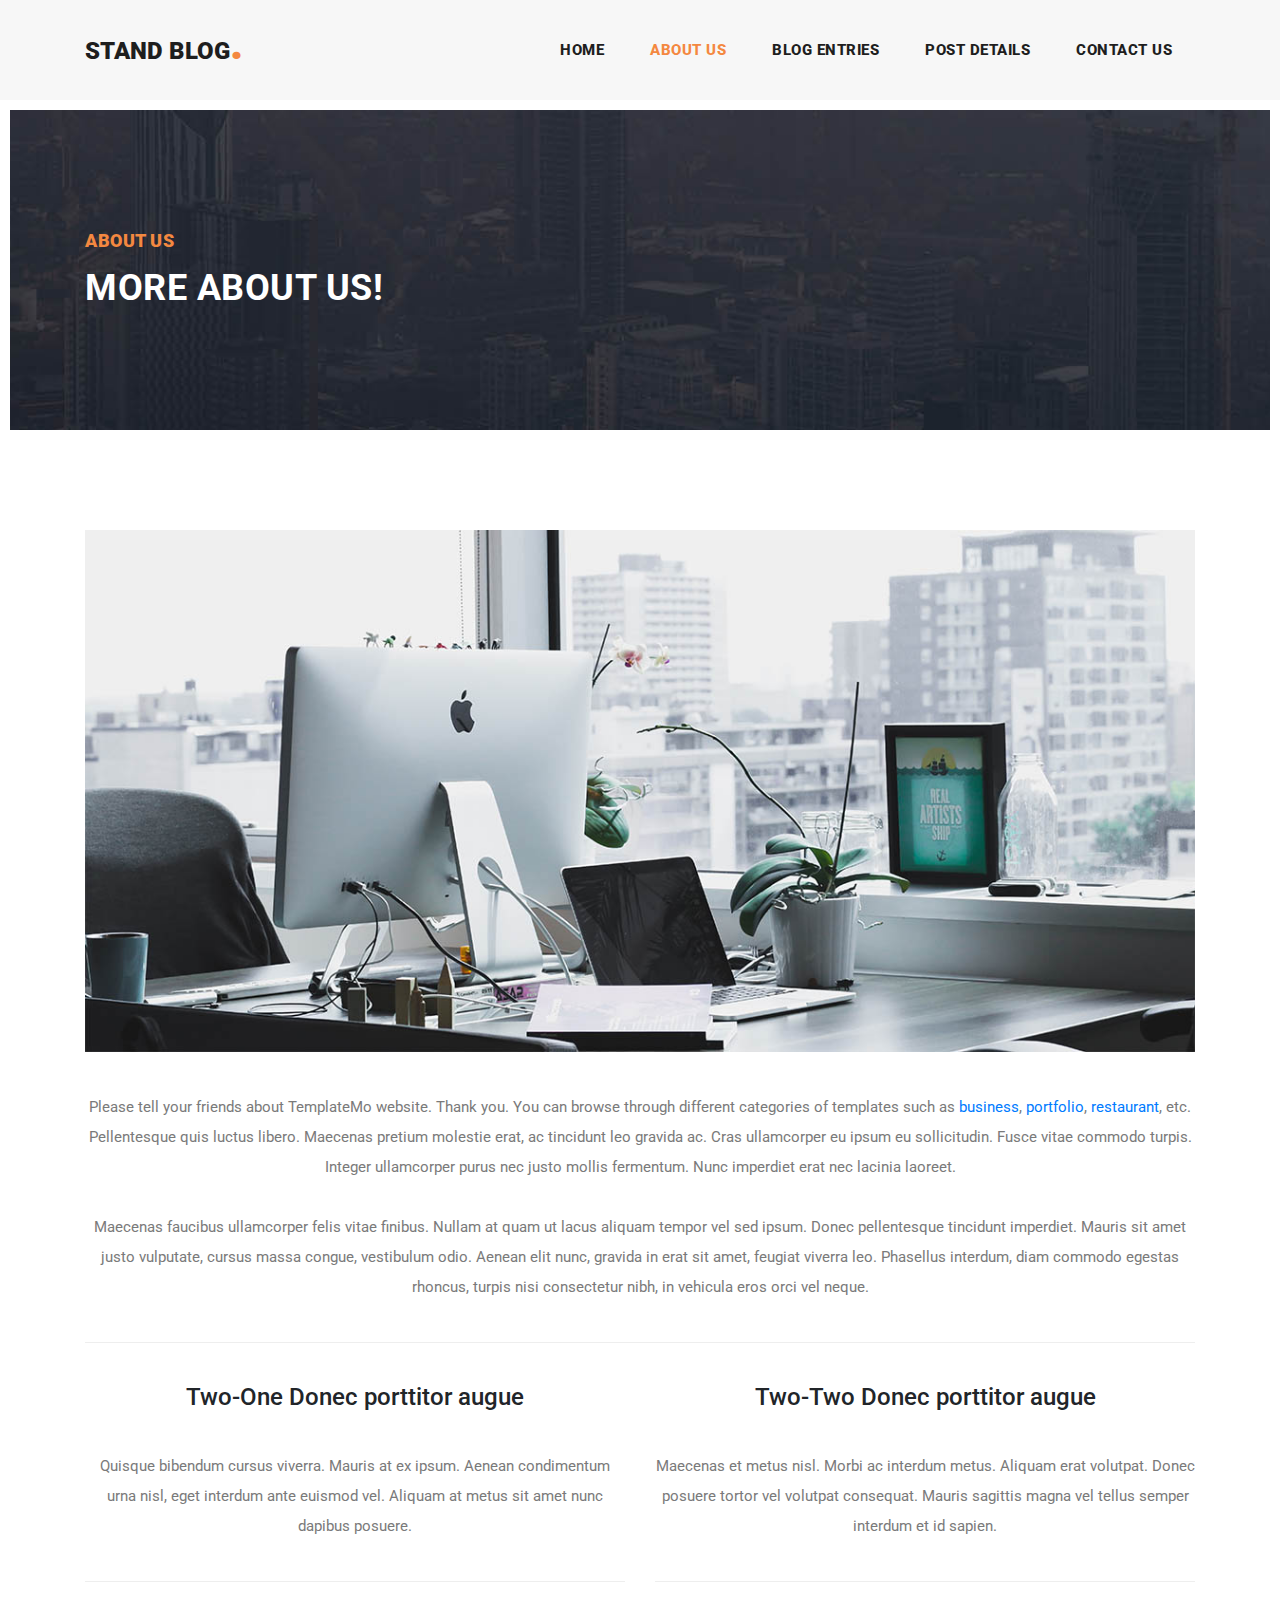
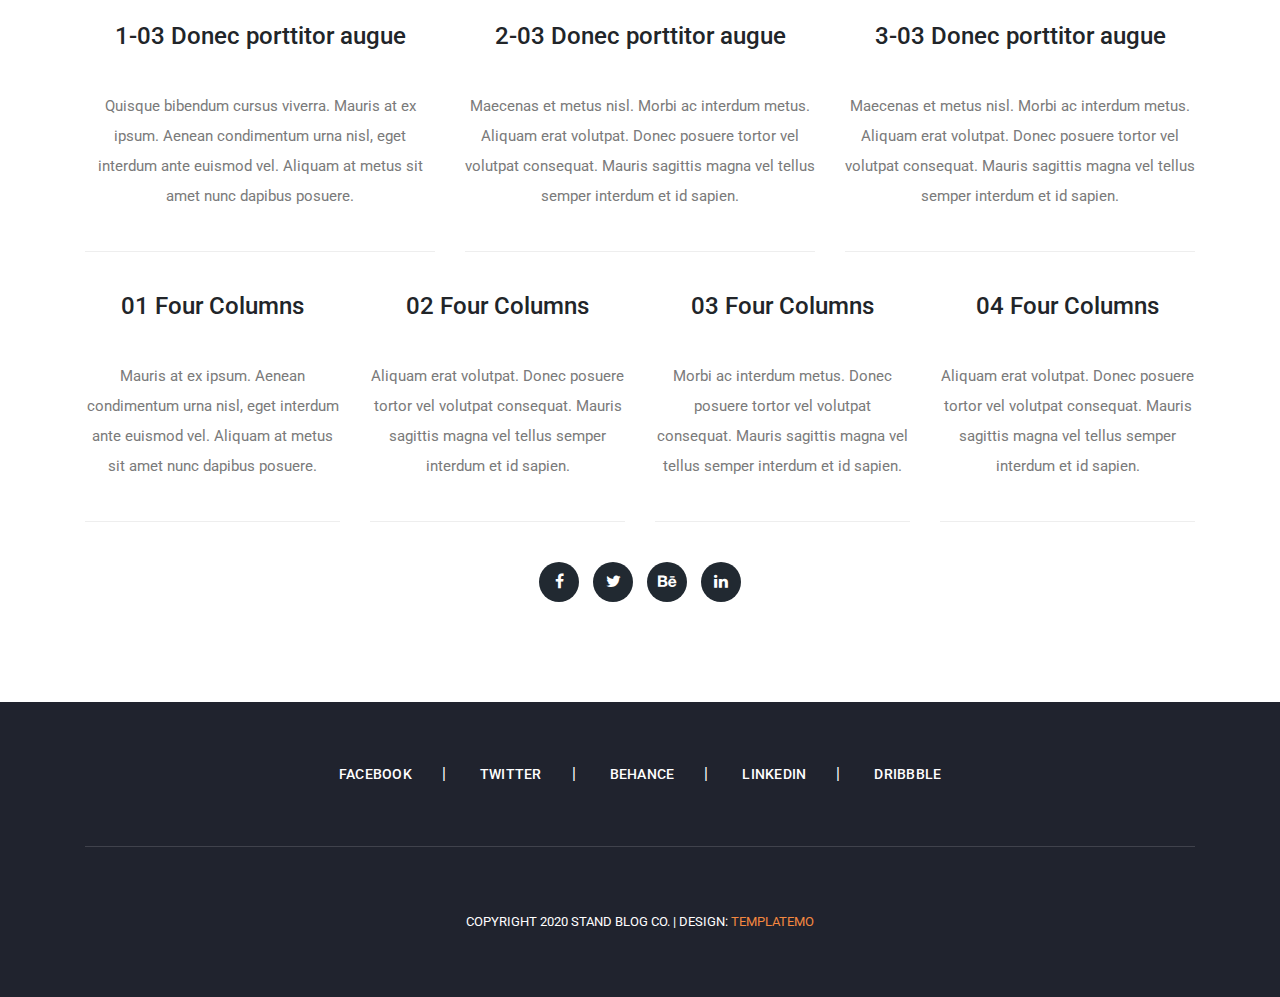
==== about.html @ 7b165187 "templates de base" ====
<!DOCTYPE html>
<html lang="en">

  <head>

    <meta charset="utf-8">
    <meta name="viewport" content="width=device-width, initial-scale=1, shrink-to-fit=no">
    <meta name="description" content="">
    <meta name="author" content="TemplateMo">
    <link href="https://fonts.googleapis.com/css?family=Roboto:100,100i,300,300i,400,400i,500,500i,700,700i,900,900i&display=swap" rel="stylesheet">

    <title>Stand Blog - About Page</title>

    <!-- Bootstrap core CSS -->
    <link href="vendor/bootstrap/css/bootstrap.min.css" rel="stylesheet">


    <!-- Additional CSS Files -->
    <link rel="stylesheet" href="assets/css/fontawesome.css">
    <link rel="stylesheet" href="assets/css/templatemo-stand-blog.css">
    <link rel="stylesheet" href="assets/css/owl.css">
<!--

TemplateMo 551 Stand Blog

https://templatemo.com/tm-551-stand-blog

-->
  </head>

  <body>

    <!-- ***** Preloader Start ***** -->
    <div id="preloader">
        <div class="jumper">
            <div></div>
            <div></div>
            <div></div>
        </div>
    </div>  
    <!-- ***** Preloader End ***** -->

    <!-- Header -->
    <header class="">
      <nav class="navbar navbar-expand-lg">
        <div class="container">
          <a class="navbar-brand" href="index.html"><h2>Stand Blog<em>.</em></h2></a>
          <button class="navbar-toggler" type="button" data-toggle="collapse" data-target="#navbarResponsive" aria-controls="navbarResponsive" aria-expanded="false" aria-label="Toggle navigation">
            <span class="navbar-toggler-icon"></span>
          </button>
          <div class="collapse navbar-collapse" id="navbarResponsive">
            <ul class="navbar-nav ml-auto">
              <li class="nav-item">
                <a class="nav-link" href="index.html">Home
                  <span class="sr-only">(current)</span>
                </a>
              </li> 
              <li class="nav-item active">
                <a class="nav-link" href="about.html">About Us</a>
              </li>
              <li class="nav-item">
                <a class="nav-link" href="blog.html">Blog Entries</a>
              </li>
              <li class="nav-item">
                <a class="nav-link" href="post-details.html">Post Details</a>
              </li>
              <li class="nav-item">
                <a class="nav-link" href="contact.html">Contact Us</a>
              </li>
            </ul>
          </div>
        </div>
      </nav>
    </header>

    <!-- Page Content -->
    <!-- Banner Starts Here -->
    <div class="heading-page header-text">
      <section class="page-heading">
        <div class="container">
          <div class="row">
            <div class="col-lg-12">
              <div class="text-content">
                <h4>about us</h4>
                <h2>more about us!</h2>
              </div>
            </div>
          </div>
        </div>
      </section>
    </div>
    
    <!-- Banner Ends Here -->


    <section class="about-us">
      <div class="container">
      	
        <div class="row">
          <div class="col-lg-12">
            <img src="assets/images/about-us.jpg" alt="">
            <p>Please tell your friends about TemplateMo website. Thank you. You can browse through different categories of templates such as <a rel="nofollow" href="https://templatemo.com/tag/business" target="_parent">business</a>, <a rel="nofollow" href="https://templatemo.com/tag/portfolio" target="_parent">portfolio</a>, <a rel="nofollow" href="https://templatemo.com/tag/restaurant" target="_parent">restaurant</a>, etc. Pellentesque quis luctus libero. Maecenas pretium molestie erat, ac tincidunt leo gravida ac. Cras ullamcorper eu ipsum eu sollicitudin. Fusce vitae commodo turpis. Integer ullamcorper purus nec justo mollis fermentum. Nunc imperdiet erat nec lacinia laoreet. <br><br>Maecenas faucibus ullamcorper felis vitae finibus. Nullam at quam ut lacus aliquam tempor vel sed ipsum. Donec pellentesque tincidunt imperdiet. Mauris sit amet justo vulputate, cursus massa congue, vestibulum odio. Aenean elit nunc, gravida in erat sit amet, feugiat viverra leo. Phasellus interdum, diam commodo egestas rhoncus, turpis nisi consectetur nibh, in vehicula eros orci vel neque.</p>
          </div>
        </div>
        
        <div class="row">
          <div class="col-lg-6">
          <h4>Two-One Donec porttitor augue</h4>
          	<p>Quisque bibendum cursus viverra. Mauris at ex ipsum. Aenean condimentum urna nisl, eget interdum ante euismod vel. Aliquam at metus sit amet nunc dapibus posuere.</p>
          </div>
          <div class="col-lg-6">
          <h4>Two-Two Donec porttitor augue</h4>
          	<p>Maecenas et metus nisl. Morbi ac interdum metus. Aliquam erat volutpat. Donec posuere tortor vel volutpat consequat. Mauris sagittis magna vel tellus semper interdum et id sapien.</p>
          </div>
        </div>
        
        <div class="row">
          <div class="col-lg-4 col-md-6">
          <h4>1-03 Donec porttitor augue</h4>
          	<p>Quisque bibendum cursus viverra. Mauris at ex ipsum. Aenean condimentum urna nisl, eget interdum ante euismod vel. Aliquam at metus sit amet nunc dapibus posuere.</p>
          </div>
          <div class="col-lg-4 col-md-6">
          <h4>2-03 Donec porttitor augue</h4>
          	<p>Maecenas et metus nisl. Morbi ac interdum metus. Aliquam erat volutpat. Donec posuere tortor vel volutpat consequat. Mauris sagittis magna vel tellus semper interdum et id sapien.</p>
          </div>
          <div class="col-lg-4">
          <h4>3-03 Donec porttitor augue</h4>
          	<p>Maecenas et metus nisl. Morbi ac interdum metus. Aliquam erat volutpat. Donec posuere tortor vel volutpat consequat. Mauris sagittis magna vel tellus semper interdum et id sapien.</p>
          </div>
        </div>
        
        
        <div class="row">
          <div class="col-lg-3 col-md-6">
          <h4>01 Four Columns</h4>
          	<p>Mauris at ex ipsum. Aenean condimentum urna nisl, eget interdum ante euismod vel. Aliquam at metus sit amet nunc dapibus posuere.</p>
          </div>
          <div class="col-lg-3 col-md-6">
          <h4>02 Four Columns</h4>
          	<p>Aliquam erat volutpat. Donec posuere tortor vel volutpat consequat. Mauris sagittis magna vel tellus semper interdum et id sapien.</p>
          </div>
          <div class="col-lg-3 col-md-6">
          <h4>03 Four Columns</h4>
          	<p>Morbi ac interdum metus. Donec posuere tortor vel volutpat consequat. Mauris sagittis magna vel tellus semper interdum et id sapien.</p>
          </div>
          <div class="col-lg-3 col-md-6">
          <h4>04 Four Columns</h4>
          	<p>Aliquam erat volutpat. Donec posuere tortor vel volutpat consequat. Mauris sagittis magna vel tellus semper interdum et id sapien.</p>
          </div>
        </div>
        
        <div class="row">
          <div class="col-lg-12">
            <ul class="social-icons">
              <li><a href="#"><i class="fa fa-facebook"></i></a></li>
              <li><a href="#"><i class="fa fa-twitter"></i></a></li>
              <li><a href="#"><i class="fa fa-behance"></i></a></li>
              <li><a href="#"><i class="fa fa-linkedin"></i></a></li>
            </ul>
          </div>
        </div>
        
        
      </div>
    </section>

    
    <footer>
      <div class="container">
        <div class="row">
          <div class="col-lg-12">
            <ul class="social-icons">
              <li><a href="#">Facebook</a></li>
              <li><a href="#">Twitter</a></li>
              <li><a href="#">Behance</a></li>
              <li><a href="#">Linkedin</a></li>
              <li><a href="#">Dribbble</a></li>
            </ul>
          </div>
          <div class="col-lg-12">
            <div class="copyright-text">
              <p>Copyright 2020 Stand Blog Co.
                    
                 | Design: <a rel="nofollow" href="https://templatemo.com" target="_parent">TemplateMo</a></p>
            </div>
          </div>
        </div>
      </div>
    </footer>

    <!-- Bootstrap core JavaScript -->
    <script src="vendor/jquery/jquery.min.js"></script>
    <script src="vendor/bootstrap/js/bootstrap.bundle.min.js"></script>

    <!-- Additional Scripts -->
    <script src="assets/js/custom.js"></script>
    <script src="assets/js/owl.js"></script>
    <script src="assets/js/slick.js"></script>
    <script src="assets/js/isotope.js"></script>
    <script src="assets/js/accordions.js"></script>

    <script language = "text/Javascript"> 
      cleared[0] = cleared[1] = cleared[2] = 0; //set a cleared flag for each field
      function clearField(t){                   //declaring the array outside of the
      if(! cleared[t.id]){                      // function makes it static and global
          cleared[t.id] = 1;  // you could use true and false, but that's more typing
          t.value='';         // with more chance of typos
          t.style.color='#fff';
          }
      }
    </script>

  </body>
</html>
---- assets/css/templatemo-stand-blog.css ----
/* 

TemplateMo 551 Stand Blog

https://templatemo.com/tm-551-stand-blog

*/

body {
  font-family: 'Roboto', sans-serif;
  overflow-x: hidden;
  text-rendering: optimizeLegibility;
  -webkit-font-smoothing: antialiased;
  -moz-osx-font-smoothing: grayscale;
}
p {
	margin-bottom: 0px;
	font-size: 15px;
	font-weight: 400;
	color: #7a7a7a;
	line-height: 30px;
}
a {
	text-decoration: none!important;
}
ul {
	padding: 0;
	margin: 0;
	list-style: none;
}

h1,h2,h3,h4,h5,h6 {
	margin: 0px;
}

.main-button a {
	display: inline-block;
	background-color: #f48840;
	color: #fff;
	font-size: 13px;
	font-weight: 500;
	padding: 12px 20px;
	text-transform: uppercase;
	transition: all .3s;
}

.main-button a:hover {
	background-color: #fb9857;
}

.heading-page {
	padding-top: 110px;
}

.page-heading {
	margin: 0px 10px;
	padding: 120px 0px;
	text-align: left;
	background-position: center center;
	background-repeat: no-repeat;
	background-size: cover;
	background-image: url(../images/heading-bg.jpg);
}

.page-heading .text-content h4 {
	color: #f48840;
	font-size: 18px;
	text-transform: uppercase;
	font-weight: 900;
	letter-spacing: 0.5px;
	margin-bottom: 15px;
}

.page-heading .text-content h2 {
	color: #fff;
	font-size: 36px;
	font-weight: 700;
	text-transform: uppercase;
	letter-spacing: 0.5px;
}

#preloader {
  overflow: hidden;
  background: #f48840;
  left: 0;
  right: 0;
  top: 0;
  bottom: 0;
  position: fixed;
  z-index: 9999999;
  color: #fff;
}

#preloader .jumper {
  left: 0;
  top: 0;
  right: 0;
  bottom: 0;
  display: block;
  position: absolute;
  margin: auto;
  width: 50px;
  height: 50px;
}

#preloader .jumper > div {
  background-color: #fff;
  width: 10px;
  height: 10px;
  border-radius: 100%;
  -webkit-animation-fill-mode: both;
  animation-fill-mode: both;
  position: absolute;
  opacity: 0;
  width: 50px;
  height: 50px;
  -webkit-animation: jumper 1s 0s linear infinite;
  animation: jumper 1s 0s linear infinite;
}

#preloader .jumper > div:nth-child(2) {
  -webkit-animation-delay: 0.33333s;
  animation-delay: 0.33333s;
}

#preloader .jumper > div:nth-child(3) {
  -webkit-animation-delay: 0.66666s;
  animation-delay: 0.66666s;
}

@-webkit-keyframes jumper {
  0% {
    opacity: 0;
    -webkit-transform: scale(0);
    transform: scale(0);
  }
  5% {
    opacity: 1;
  }
  100% {
    -webkit-transform: scale(1);
    transform: scale(1);
    opacity: 0;
  }
}

@keyframes jumper {
  0% {
    opacity: 0;
    -webkit-transform: scale(0);
    transform: scale(0);
  }
  5% {
    opacity: 1;
  }
  100% {
    opacity: 0;
  }
}


/* Header Style */
header {
	position: absolute;
	z-index: 99999;
	width: 100%;
	height: 100px;
	background-color: #f7f7f7;
	-webkit-transition: all 0.3s ease-in-out 0s;
    -moz-transition: all 0.3s ease-in-out 0s;
    -o-transition: all 0.3s ease-in-out 0s;
    transition: all 0.3s ease-in-out 0s;
}
header .navbar {
	padding: 25px 0px;
}
.background-header .navbar {
	padding: 17px 0px;
}
.background-header {
	top: 0;
	height: 80px;
	position: fixed;
	box-shadow: 0px 1px 10px rgba(0,0,0,0.1);
}
.background-header .navbar-brand h2 {
	color: #121212!important;
}
.background-header .navbar-nav a.nav-link {
	color: #1e1e1e!important;
}
.background-header .navbar-nav .nav-link:hover,
.background-header .navbar-nav .active>.nav-link,
.background-header .navbar-nav .nav-link.active,
.background-header .navbar-nav .nav-link.show,
.background-header .navbar-nav .show>.nav-link {
	color: #f48840!important;
}
.navbar .navbar-brand {
	float: 	left;
	margin-top: -12px;
	outline: none;
}
.navbar .navbar-brand h2 {
	color: #1e1e1e;
	text-transform: uppercase;
	font-size: 24px;
	font-weight: 900;
	-webkit-transition: all .3s ease 0s;
    -moz-transition: all .3s ease 0s;
    -o-transition: all .3s ease 0s;
    transition: all .3s ease 0s;
}
.navbar .navbar-brand h2 em {
	font-size: 44px;
	font-style: normal;
	color: #f48840;
}
#navbarResponsive {
	z-index: 999;
}
.navbar-collapse {
	text-align: center;
}
.navbar .navbar-nav .nav-item {
	margin: 0px 15px;
}
.navbar .navbar-nav a.nav-link {
	text-transform: capitalize;
	font-size: 15px;
	font-weight: 800;
	text-transform: uppercase;
	letter-spacing: 0.5px;
	color: #1e1e1e;
	transition: all 0.3s;
}
.navbar .navbar-nav .nav-link:hover,
.navbar .navbar-nav .active>.nav-link,
.navbar .navbar-nav .nav-link.active,
.navbar .navbar-nav .nav-link.show,
.navbar .navbar-nav .show>.nav-link {
	color: #f48840;
}
.navbar .navbar-toggler-icon {
	background-image: none;
}
.navbar .navbar-toggler {
	border-color: #fff;
	background-color: #f48840;	
	height: 46px;
	outline: none;
	border-radius: 0px;
	position: absolute;
	right: 30px;
	top: 25px;
}
.navbar .navbar-toggler-icon:after {
	content: '\f0c9';
	color: #fff;
	font-size: 18px;
	line-height: 30px;
	font-family: 'FontAwesome';
}



/* Banner Style */
.main-banner .container-fluid {
	padding: 0px 10px;
	margin-bottom: -24px;
}
.owl-banner {
	padding-top: 110px;
}

.owl-banner .item {
	position: relative;
}

.owl-banner .item .item-content {
	position: absolute;
	bottom: 40px;
	left: 40px;
}

.owl-banner .item .item-content .meta-category span {
	color: #f48840;
	font-size: 18px;
	text-transform: uppercase;
	font-weight: 900;
	letter-spacing: 0.25px;
}

.owl-banner .item .item-content h4 {
	font-size: 24px;
	font-weight: 900;
	color: #fff;
	letter-spacing: 0.5px;
	text-transform: capitalize;
	margin: 10px 0px 12px 0px;
}

.owl-banner .item .item-content ul li {
	display: inline-block;
	margin-right: 8px;
}

.owl-banner .item .item-content ul li:after {
	content: '|';
	color: #fff;
	margin-left: 8px;
}

.owl-banner .item .item-content ul li:last-child::after {
	display: none;
}

.owl-banner .item .item-content ul li a {
	font-size: 14px;
	color: #fff;
	font-weight: 500;
	transition: all .3s;
}

.owl-banner .item .item-content ul li a:hover {
	color: #f48840;
}

.owl-banner .owl-nav {
	position: absolute;
	top: 50%;
	width: 100%;
}

.owl-banner .owl-nav .owl-prev {
	position: absolute;
	left: 40px;
}

.owl-banner .owl-nav .owl-next {
	position: absolute;
	right: 40px;
}

.owl-banner .owl-nav button {
	outline: none;
}

.owl-banner .owl-nav button span {
	color: #fff;
	font-size: 36px;
	width: 60px;
	height: 60px;
	display: inline-block;
	text-align: center;
	line-height: 60px;
	background-color: rgba(250,250,250,0.3);
}


/* Call To Action */

.call-to-action {
	margin-top: 100px;
}

.call-to-action .main-content {
	padding: 40px;
	background-image: url(../images/cta-bg.jpg);
	background-position: center center;
	background-repeat: no-repeat;
	background-size: cover;
}

.call-to-action .main-content span {
	color: #f48840;
	font-size: 18px;
	font-weight: 900;
	letter-spacing: 0.5px;
}

.call-to-action .main-content h4 {
	margin-bottom: 0px;
	margin-top: 12px;
	color: #fff;
	font-size: 26px;
	font-weight: 900;
	letter-spacing: 0.25px;
}

.call-to-action .main-content .main-button {
	text-align: right;
	margin-top: 12px;
}



/* Blog Posts */

.blog-posts {
	margin-top: 100px;
}

.blog-posts .blog-post {
	margin-bottom: 30px;
}

.blog-posts .blog-thumb img {
	width: 100%;
	overflow: hidden;
}

.blog-posts .down-content {
	padding: 40px;
	border-right: 1px solid #eee;
	border-left: 1px solid #eee;
	border-bottom: 1px solid #eee;
}

.blog-posts .down-content span {
	font-size: 18px;
	text-transform: uppercase;
	letter-spacing: 0.5px;
	font-weight: 900;
	color: #f48840;
}

.blog-posts .down-content h4 {
	font-size: 24px;
	text-transform: capitalize;
	letter-spacing: 0.5px;
	font-weight: 900;
	color: #20232e;
	margin: 10px 0px 12px 0px;
}

.blog-posts .down-content ul.post-info li {
	display: inline-block;
	margin-right: 8px;
}

.blog-posts .down-content ul.post-info li:after {
	content: '|';
	color: #aaa;
	margin-left: 8px;
}

.blog-posts .down-content h4 {
	font-size: 20px;
	letter-spacing: 0.25px;
}

.grid-system .down-content ul.post-info li {
	margin-right: 3px;
}

.grid-system .down-content ul.post-info li:after {
	margin-left: 5px;
}

.blog-posts .down-content ul.post-info li:last-child::after {
	display: none;
}

.blog-posts .down-content ul.post-info li a {
	font-size: 14px;
	color: #aaa;
	font-weight: 400;
	transition: all .3s;
}

.blog-posts .down-content ul.post-info li a:hover {
	color: #f48840;
}

.blog-posts .down-content p {
	padding: 25px 0px;
	margin: 25px 0px;
	border-top: 1px solid #eee;
	border-bottom: 1px solid #eee;
}

.blog-posts .down-content ul.post-share {
	text-align: right;
}

.blog-posts .down-content ul.post-tags li,
.blog-posts .down-content ul.post-share li {
	display: inline-block;
}

.blog-posts .down-content ul.post-tags li:first-child i,
.blog-posts .down-content ul.post-share li:first-child i {
	color: #f48840;
	margin-right: 5px;
}

.blog-posts .down-content ul.post-tags li,
.blog-posts .down-content ul.post-share li {
	color: #aaa;
}

.blog-posts .down-content ul.post-tags li a,
.blog-posts .down-content ul.post-share li a {
	font-size: 14px;
	color: #aaa;
	font-weight: 400;
	transition: all .3s;
}

.blog-posts .down-content ul.post-tags li a:hover,
.blog-posts .down-content ul.post-share li a:hover {
	color: #f48840;
}

.blog-posts .main-button a {
	height: 60px;
	line-height: 60px;
	padding: 0px;
	width: 100%;
	text-align: center;
}

ul.page-numbers {
	text-align: center;
}

ul.page-numbers li {
	display: inline-block;
	margin: 0px 5px;
}

ul.page-numbers li a {
	width: 50px;
	height: 50px;
	display: inline-block;
	text-align: center;
	line-height: 50px;
	font-size: 15px;
	color: #7a7a7a;
	border: 1px solid #eee;
	font-weight: 500;
	transition: all 0.3s;
}

ul.page-numbers li.active a {
	background-color: #f48840;
	border-color: #f48840;
	color: #fff;
}

ul.page-numbers li a:hover {
	color: #f48840;
}

.blog-posts .sidebar-heading h2 {
	font-size: 18px;
	text-transform: uppercase;
	font-weight: 900;
	letter-spacing: 0.5px;
	color: #20232e;
	border-bottom: 1px solid #eee;
	padding-bottom: 15px;
	margin-bottom: 25px;
}

.blog-posts .comments {
	margin-top: 30px;
}

.blog-posts .comments ul li {
	display: inline-block;
	margin-bottom: 20px;
	padding-bottom: 20px;
	border-bottom: 1px solid #eee;
}

.blog-posts .comments ul li.replied {
	padding-left: 130px;
}

.blog-posts .comments ul li:last-child {
	margin-bottom: 0px;
	padding-bottom: 0px;
	border-bottom: none;
}

.blog-posts .comments ul li .author-thumb {
	display: inline;
	float: left;
}

.blog-posts .comments ul li .author-thumb img {
	max-width: 100px;
	display: inline;
}

.blog-posts .comments ul li .right-content {
	margin-left: 130px;
}

.blog-posts .comments ul li .right-content h4 {
	color: #20232e;
	font-size: 19px;
	font-weight: 900;
	letter-spacing: 0.5px;
}

.blog-posts .comments ul li .right-content h4 span {
	font-size: 14px;
    color: #aaa;
	font-weight: 400;
	letter-spacing: 0.25px;
	margin-left: 20px;
}

.blog-posts .submit-comment {
	margin-top: 60px;
}

.blog-posts .submit-comment input {
	width: 100%;
	height: 46px;
	border: 1px solid #eee;
	font-size: 13px;
	text-transform: uppercase;
	font-weight: 500;
	color: #7a7a7a;
	outline: none;
	padding: 0px 15px;
	margin-bottom: 30px;
}

.blog-posts .submit-comment textarea {
	width: 100%;
	height: 46px;
	border: 1px solid #eee;
	font-size: 13px;
	text-transform: uppercase;
	font-weight: 500;
	color: #7a7a7a;
	outline: none;
	padding: 10px 15px;
	margin-bottom: 30px;
	height: 180px;
	max-height: 220px;
	max-width: 100%;
	min-width: 160px;
}

.blog-posts .submit-comment input::placeholder,
.blog-posts .submit-comment textarea::placeholder {
	color: #aaa;
}

.blog-posts .submit-comment button {
	display: inline-block;
	background-color: #f48840;
	color: #fff;
	font-size: 13px;
	font-weight: 500;
	padding: 12px 20px;
	text-transform: uppercase;
	transition: all .3s;
	border: none;
	outline: none;
}

.blog-posts .submit-comment button:hover {
	background-color: #fb9857;
}

/* Sidebar */

.sidebar {
	margin-left: 30px;
}

.sidebar .sidebar-item {
	margin-top: 50px;
}

.sidebar .search {
	margin-top: 0px;
}

.sidebar .sidebar-heading h2 {
	font-size: 18px;
	text-transform: uppercase;
	font-weight: 900;
	letter-spacing: 0.5px;
	color: #20232e;
	border-bottom: 1px solid #eee;
	padding-bottom: 15px;
	margin-bottom: 25px;
}

.sidebar .search input {
	width: 100%;
	height: 50px;
	border: 1px solid #eee;
	font-size: 13px;
	text-transform: uppercase;
	font-weight: 500;
	color: #7a7a7a;
	outline: none;
	padding: 0px 15px;
}

.sidebar .search input::placeholder {
	color: #aaa;
}

.sidebar .recent-posts ul li {
	margin-bottom: 15px;
	padding-bottom: 15px;
	border-bottom: 1px solid #eee;
}

.sidebar .recent-posts ul li:last-child {
	margin-bottom: 0px;
	padding-bottom: 0px;
	border-bottom: none;
}

.sidebar .recent-posts ul li h5 {
	font-size: 19px;
	font-weight: 900;
	color: #20232e;
	line-height: 30px;
	transition: all 0.3s;
}

.sidebar .recent-posts ul li h5:hover {
	color: #f48840;
}

.sidebar .recent-posts ul li span {
	display: block;
	font-size: 14px;
	color: #aaa;
	margin-top: 8px;
}

.sidebar .categories ul li {
	margin-bottom: 15px;
}

.sidebar .categories ul li:last-child {
	margin-bottom: 0px;
}

.sidebar .categories ul li a {
	font-size: 15px;
	font-weight: 700;
	color: #20232e;
	transition: all .3s;
}

.sidebar .categories ul li a:hover {
	color: #f48840;
}

.sidebar .tags ul li {
	margin-right: 6px;
	display: inline-block;
}

.sidebar .tags ul li {
	margin-bottom: 10px;
}

.sidebar .tags ul li a {
	font-size: 15px;
	font-weight: 500;
	color: #aaa;
	display: inline-block;
	border: 1px solid #eee;
	padding: 10px 18px;
	transition: all .3s;
}

.sidebar .tags ul li a:hover {
	background-color: #f48840;
	border-color: #f48840;
	color: #fff;
}


/* Footer */

footer {
	margin-top: 100px;
	text-align: center;
	background-color: #20232e;
	padding: 60px 0px;
}

footer ul.social-icons {
	padding-bottom: 60px;
	margin-bottom: 60px;
	border-bottom: 1px solid rgba(250,250,250,0.15);
}

footer ul.social-icons li {
	display: inline-block;
	margin-right: 30px;
}

footer ul.social-icons li:after {
	content: "|";
	color: #fff;
	margin-left: 30px;
}

footer ul.social-icons li:last-child {
	margin-right: 0px;
}

footer ul.social-icons li:last-child::after {
	display: none;
}

footer ul.social-icons li a {
	font-size: 14px;
	text-transform: uppercase;
	color: #fff;
	font-weight: 500;
	letter-spacing: 0.25px;
	transition: all .3s;
}

footer ul.social-icons li a:hover {
	color: #f48840;
}

footer p {
	font-size: 13px;
	text-transform: uppercase;
	color: #fff;
}

footer p a {
	color: #f48840;
}

footer p a:hover {
	color: #f48840;
}


/* Contact Form */

.contact-us .down-contact,
.contact-us #map {
	margin-top: 80px;
}

.contact-us .sidebar-heading h2 {
	font-size: 18px;
	text-transform: uppercase;
	font-weight: 900;
	letter-spacing: 0.5px;
	color: #20232e;
	border-bottom: 1px solid #eee;
	padding-bottom: 15px;
	margin-bottom: 25px;
}

.contact-us .contact-form input {
	width: 100%;
	height: 46px;
	border: 1px solid #eee;
	font-size: 13px;
	text-transform: uppercase;
	font-weight: 500;
	color: #7a7a7a;
	outline: none;
	padding: 0px 15px;
	margin-bottom: 30px;
}

.contact-us .contact-form textarea {
	width: 100%;
	height: 46px;
	border: 1px solid #eee;
	font-size: 13px;
	text-transform: uppercase;
	font-weight: 500;
	color: #7a7a7a;
	outline: none;
	padding: 10px 15px;
	margin-bottom: 30px;
	height: 180px;
	max-height: 220px;
	max-width: 100%;
	min-width: 160px;
}

.contact-us .contact-form input::placeholder,
.contact-us .contact-form textarea::placeholder {
	color: #aaa;
}

.contact-us .contact-form button {
	display: inline-block;
	background-color: #f48840;
	color: #fff;
	font-size: 13px;
	font-weight: 500;
	padding: 12px 20px;
	text-transform: uppercase;
	transition: all .3s;
	border: none;
	outline: none;
}

.contact-us .contact-form button:hover {
	background-color: #fb9857;
}

.contact-us .contact-information {
	margin-left: 30px;
}

.contact-us .contact-information ul li {
	margin-bottom: 15px;
	padding-bottom: 15px;
	border-bottom: 1px solid #eee;
}

.contact-us .contact-information ul li:last-child {
	margin-bottom: 0px;
	padding-bottom: 0px;
	border-bottom: none;
}

.contact-us .contact-information ul li h5 {
	font-size: 19px;
	font-weight: 900;
	color: #20232e;
	line-height: 30px;
}

.contact-us .contact-information ul li span {
	display: block;
	font-size: 14px;
	color: #aaa;
	margin-top: 8px;
}


/* About Us */

.about-us {
	margin-top: 100px;
	text-align: center;
}

.about-us img {
	width: 100%;
	overflow: hidden;
}

.about-us p {
	margin: 40px 0px;
	border-bottom: 1px solid #eee;
	padding-bottom: 40px;
}

.about-us ul li {
	display: inline-block;
	margin: 0px 5px;
}

.about-us ul li a {
	width: 40px;
	height: 40px;
	text-align: center;
	line-height: 40px;
	display: inline-block;
	background-color: #212931;
	color: #fff;
	border-radius: 50%;
	transition: all .3s;
}

.about-us ul li a:hover {
	background-color: #f48840;
}


/* Responsive Style */
@media (max-width: 1250px) {
	.owl-banner .owl-nav .owl-prev {
		left: 0px;
	}
	.owl-banner .owl-nav .owl-next {
		right: 0px;
	}
	.owl-banner .owl-nav button span {
		width: 35px;
	}
	.owl-banner .item .item-content .meta-category span {
		font-size: 16px;
	}
	.owl-banner .item .item-content h4 {
		font-size: 20px;
	}
}
@media (max-width: 768px) {
	.owl-banner .owl-nav {
		display: none;
	}
}

@media (max-width: 992px) {
	.navbar .navbar-brand {
		position: absolute;
		left: 30px;
		top: 25px;
	}
	.background-header .navbar-brand,
	.background-header .navbar-toggler {
		top: 15px;
	}
	.navbar .navbar-brand {
		width: auto;
	}
	.navbar:after {
		display: none;
	}
	#navbarResponsive {
	    z-index: 99999;
	    position: absolute;
	    top: 80px;
	    left: 0;
	    width: 100%;
	    text-align: center;
	    background-color: #fff;
	    box-shadow: 0px 10px 10px rgba(0,0,0,0.1);
	}
	.navbar .navbar-nav .nav-item {
		border-bottom: 1px solid #eee;
	}
	.navbar .navbar-nav .nav-item:last-child {
		border-bottom: none;
	}
	.navbar .navbar-nav a.nav-link {
		padding: 15px 0px;
		color: #1e1e1e!important;
	}
	.navbar .navbar-nav .nav-link:hover,
	.navbar .navbar-nav .active>.nav-link,
	.navbar .navbar-nav .nav-link.active,
	.navbar .navbar-nav .nav-link.show,
	.navbar .navbar-nav .show>.nav-link {
		color: #f48840!important;
		border-bottom: none!important;
		padding-bottom: 15px;
	}
	.owl-banner .item .item-content .meta-category span {
		font-size: 18px;
	}
	.owl-banner .item .item-content {
		text-align: center;
		width: 80%;
		left: 50%;
		top: 50%;
		bottom: auto;
		transform: translate(-50%,-50%);
	}
	.owl-banner .item .item-content h4 {
		font-size: 24px;
	}
	.call-to-action {
		text-align: center;
	}
	.call-to-action .main-content .main-button {
		text-align: center;
		margin-top: 30px;
	}
	.sidebar {
		margin-left: 0px;
		margin-top: 60px;
		padding-top: 60px;
		border-top: 3px solid #f7f7f7;
	}
	.contact-us .contact-information {
		margin-left: 0px;
		margin-top: 60px;
	}
}
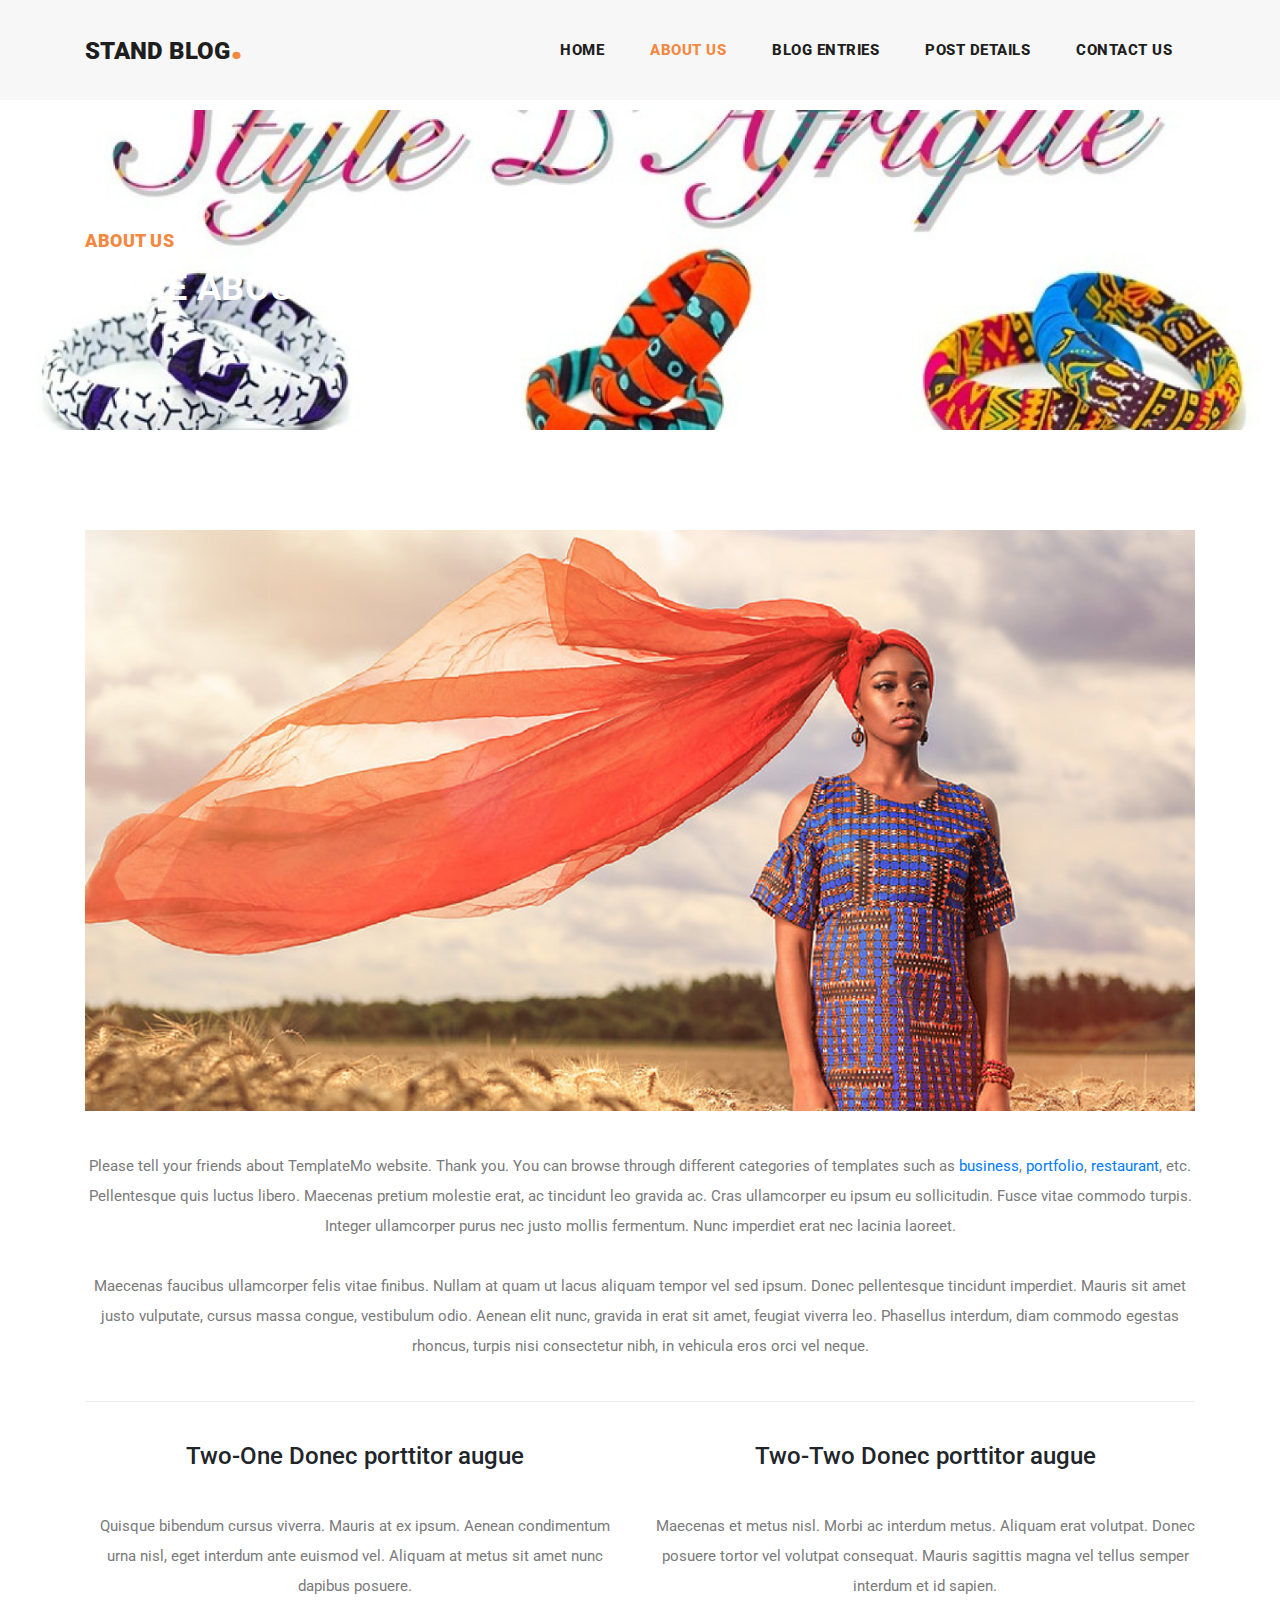
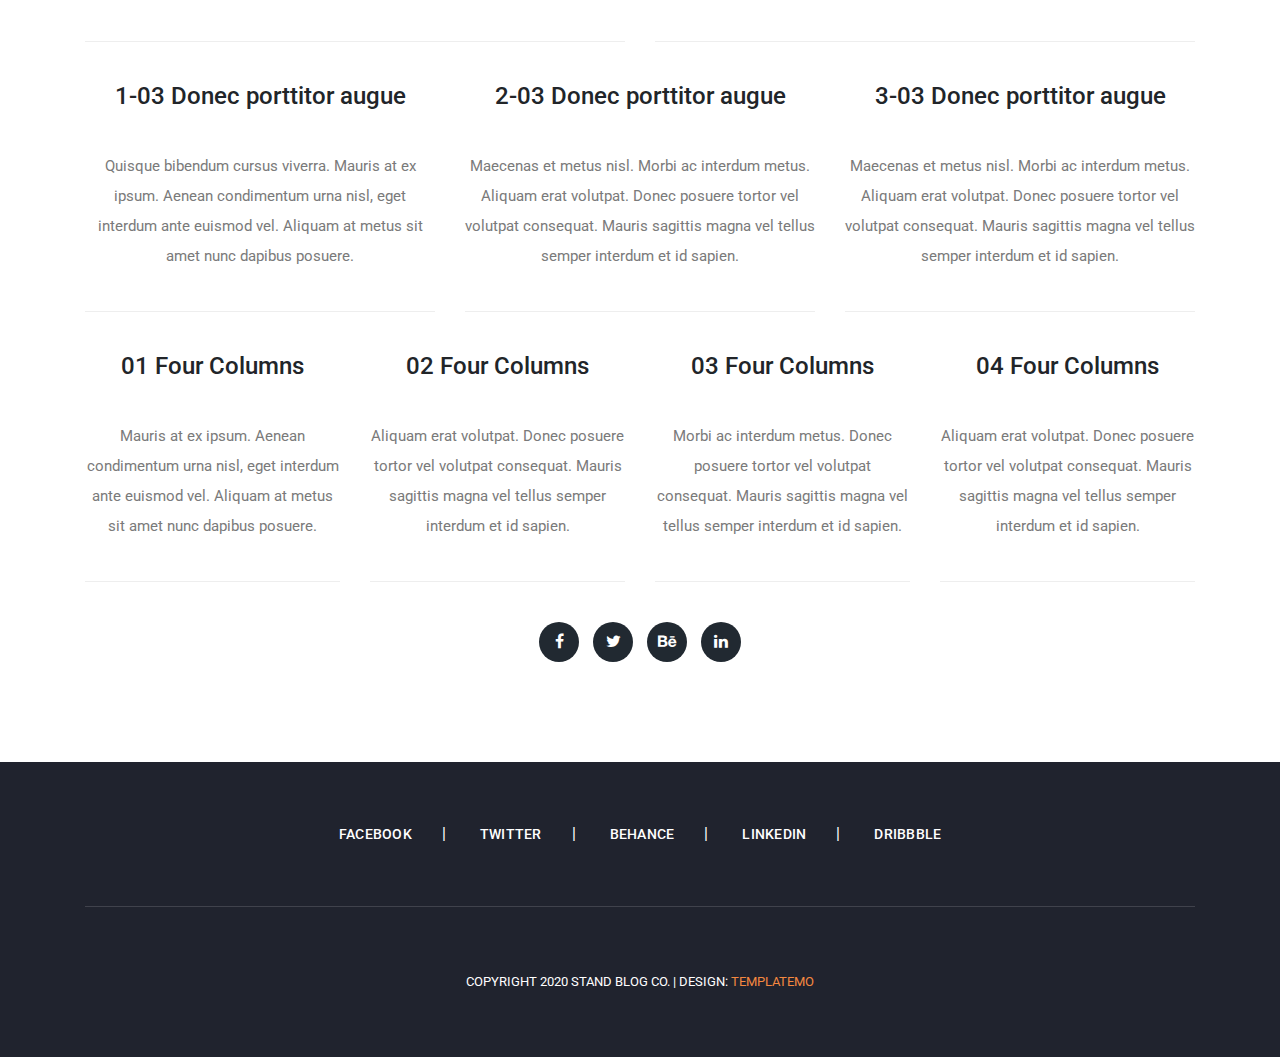
==== commit ec4206fc: "modification images" ====
--- a/about.html
+++ b/about.html
@@ -98,7 +98,7 @@
       	
         <div class="row">
           <div class="col-lg-12">
-            <img src="assets/images/about-us.jpg" alt="">
+            <img src="assets/images/aboutus.png" alt="">
             <p>Please tell your friends about TemplateMo website. Thank you. You can browse through different categories of templates such as <a rel="nofollow" href="https://templatemo.com/tag/business" target="_parent">business</a>, <a rel="nofollow" href="https://templatemo.com/tag/portfolio" target="_parent">portfolio</a>, <a rel="nofollow" href="https://templatemo.com/tag/restaurant" target="_parent">restaurant</a>, etc. Pellentesque quis luctus libero. Maecenas pretium molestie erat, ac tincidunt leo gravida ac. Cras ullamcorper eu ipsum eu sollicitudin. Fusce vitae commodo turpis. Integer ullamcorper purus nec justo mollis fermentum. Nunc imperdiet erat nec lacinia laoreet. <br><br>Maecenas faucibus ullamcorper felis vitae finibus. Nullam at quam ut lacus aliquam tempor vel sed ipsum. Donec pellentesque tincidunt imperdiet. Mauris sit amet justo vulputate, cursus massa congue, vestibulum odio. Aenean elit nunc, gravida in erat sit amet, feugiat viverra leo. Phasellus interdum, diam commodo egestas rhoncus, turpis nisi consectetur nibh, in vehicula eros orci vel neque.</p>
           </div>
         </div>
--- a/assets/css/templatemo-stand-blog.css
+++ b/assets/css/templatemo-stand-blog.css
@@ -59,7 +59,7 @@
 	background-position: center center;
 	background-repeat: no-repeat;
 	background-size: cover;
-	background-image: url(../images/heading-bg.jpg);
+	background-image: url(../images/heading.jpeg);
 }
 
 .page-heading .text-content h4 {
@@ -366,7 +366,7 @@
 
 .call-to-action .main-content {
 	padding: 40px;
-	background-image: url(../images/cta-bg.jpg);
+	background-image: url(../images/cta.png);
 	background-position: center center;
 	background-repeat: no-repeat;
 	background-size: cover;
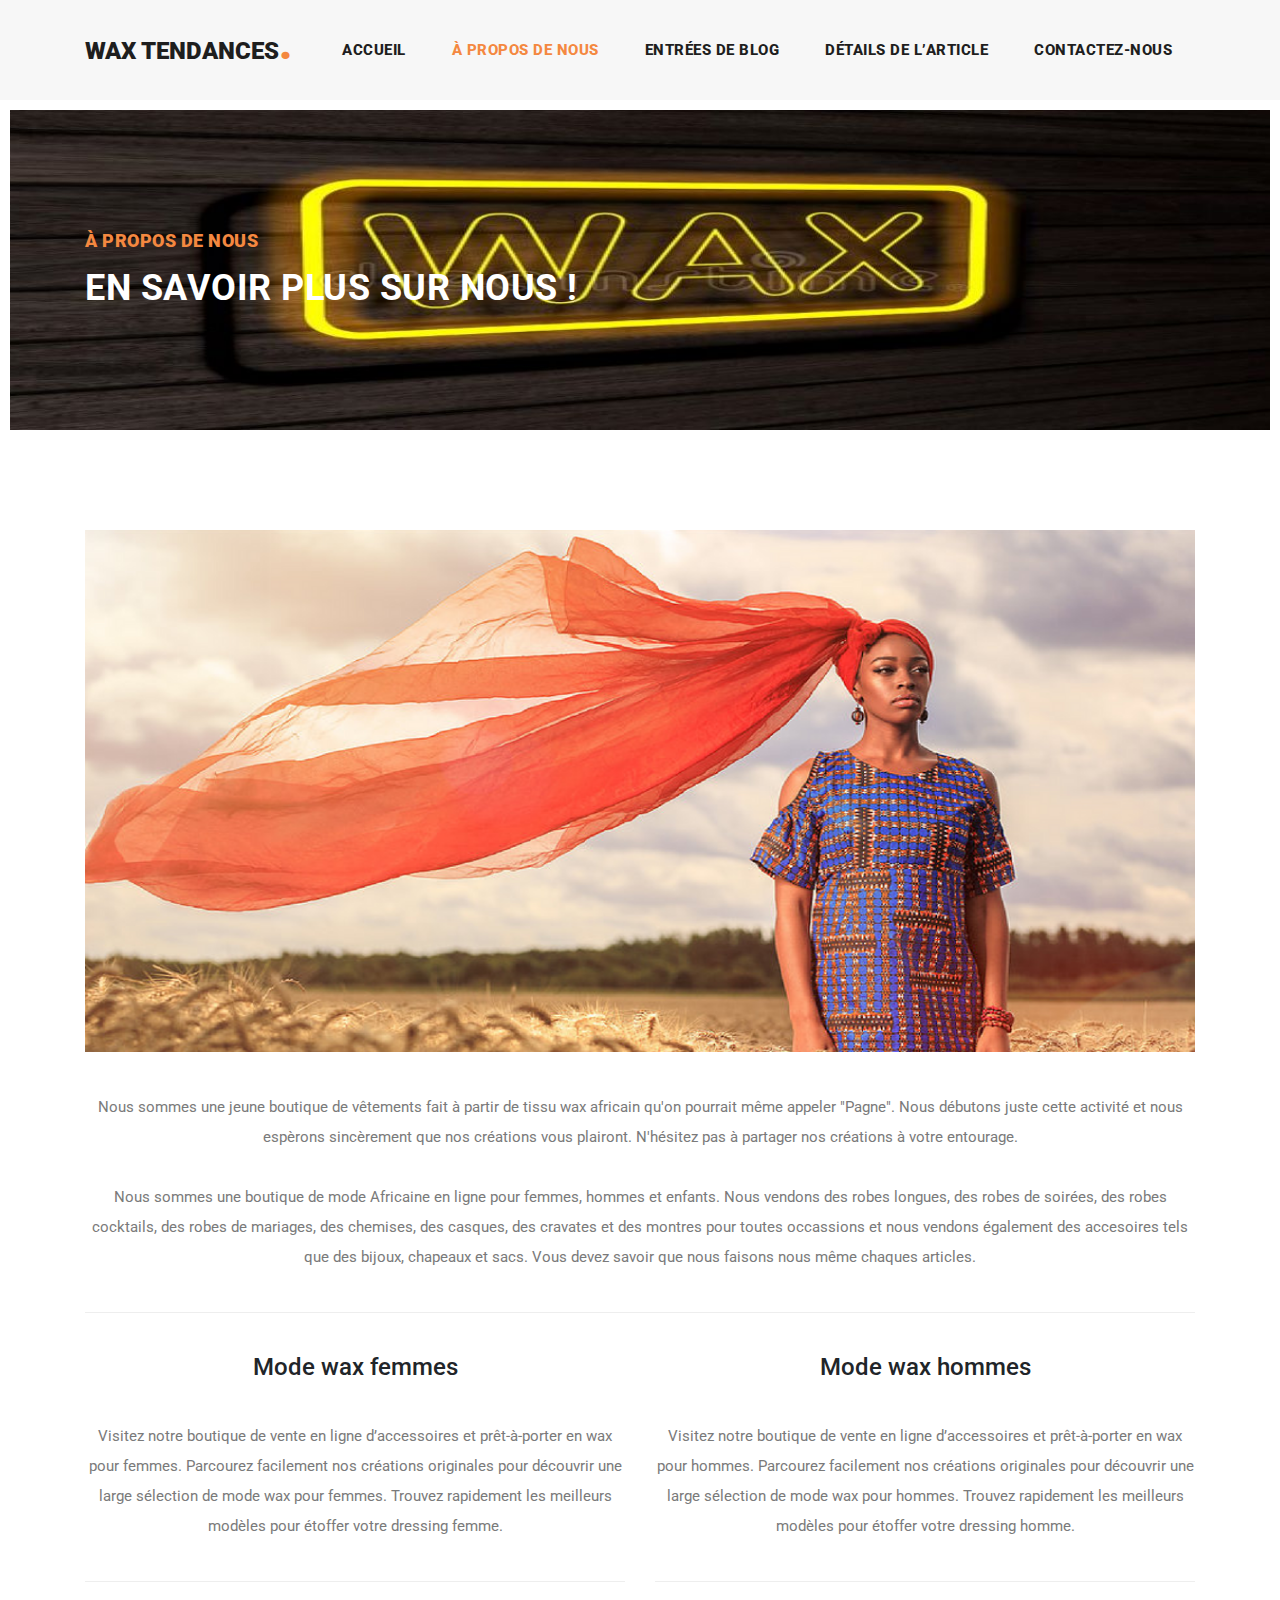
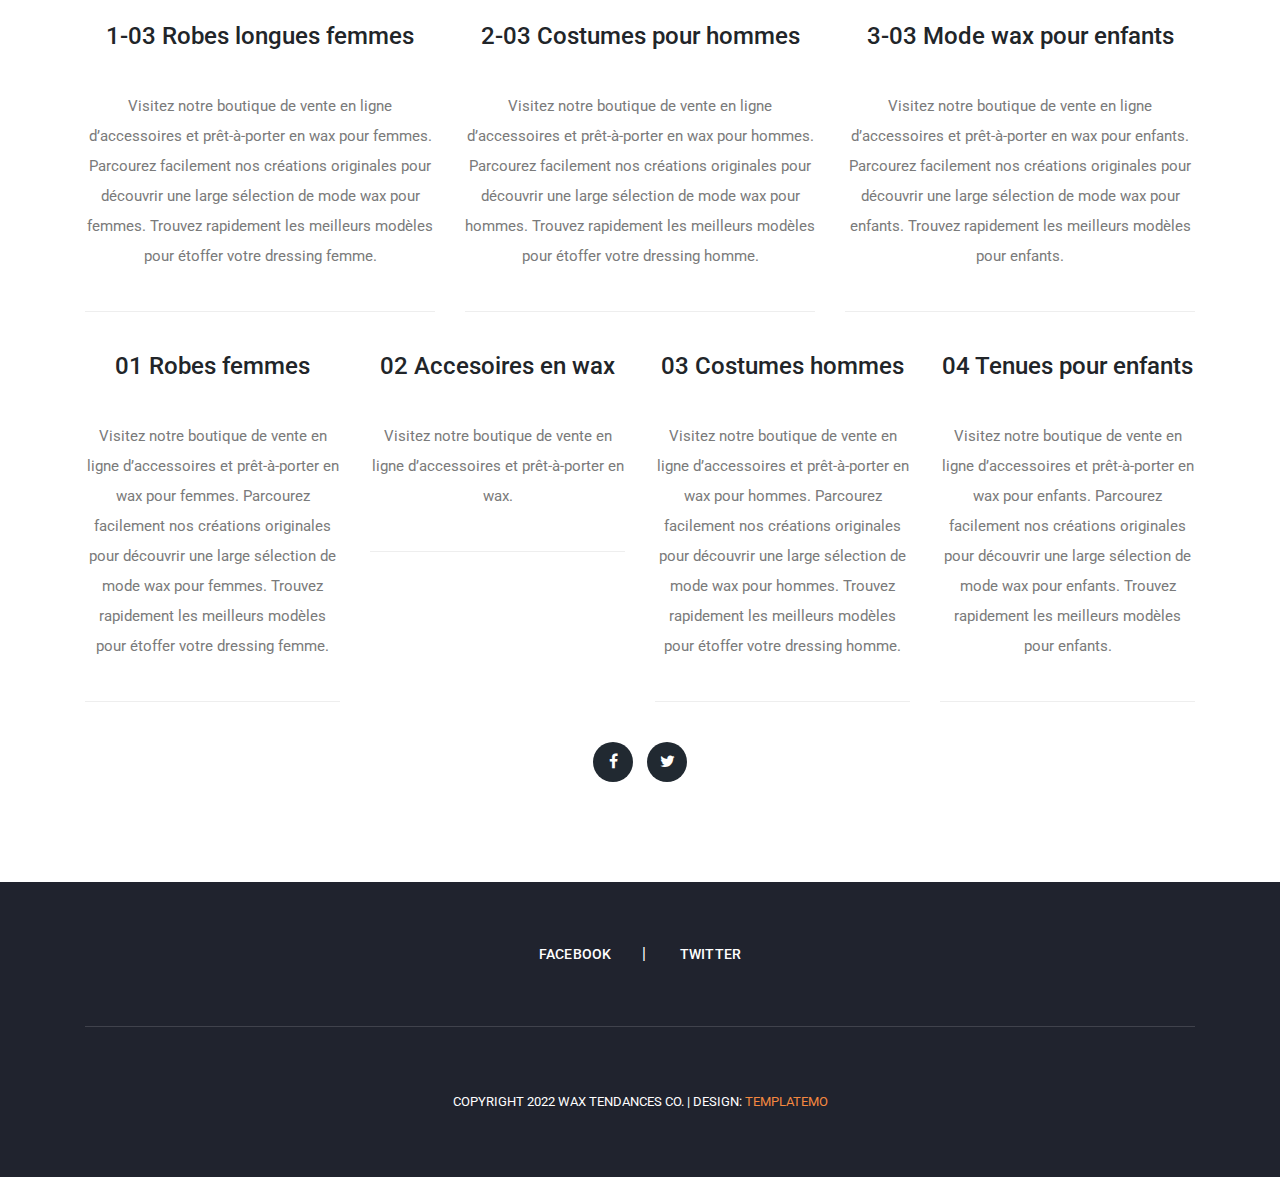
==== commit 4e0285f2: "modification du template initial" ====
--- a/about.html
+++ b/about.html
@@ -1,5 +1,5 @@
 <!DOCTYPE html>
-<html lang="en">
+<html lang="fr">
 
   <head>
 
@@ -9,7 +9,7 @@
     <meta name="author" content="TemplateMo">
     <link href="https://fonts.googleapis.com/css?family=Roboto:100,100i,300,300i,400,400i,500,500i,700,700i,900,900i&display=swap" rel="stylesheet">
 
-    <title>Stand Blog - About Page</title>
+    <title>Wax tendances - À propos de la page</title>
 
     <!-- Bootstrap core CSS -->
     <link href="vendor/bootstrap/css/bootstrap.min.css" rel="stylesheet">
@@ -44,28 +44,28 @@
     <header class="">
       <nav class="navbar navbar-expand-lg">
         <div class="container">
-          <a class="navbar-brand" href="index.html"><h2>Stand Blog<em>.</em></h2></a>
+          <a class="navbar-brand" href="index.html"><h2>Wax tendances<em>.</em></h2></a>
           <button class="navbar-toggler" type="button" data-toggle="collapse" data-target="#navbarResponsive" aria-controls="navbarResponsive" aria-expanded="false" aria-label="Toggle navigation">
             <span class="navbar-toggler-icon"></span>
           </button>
           <div class="collapse navbar-collapse" id="navbarResponsive">
             <ul class="navbar-nav ml-auto">
               <li class="nav-item">
-                <a class="nav-link" href="index.html">Home
+                <a class="nav-link" href="index.html">Accueil
                   <span class="sr-only">(current)</span>
                 </a>
               </li> 
               <li class="nav-item active">
-                <a class="nav-link" href="about.html">About Us</a>
-              </li>
-              <li class="nav-item">
-                <a class="nav-link" href="blog.html">Blog Entries</a>
-              </li>
-              <li class="nav-item">
-                <a class="nav-link" href="post-details.html">Post Details</a>
-              </li>
-              <li class="nav-item">
-                <a class="nav-link" href="contact.html">Contact Us</a>
+                <a class="nav-link" href="about.html">À propos de nous</a>
+              </li>
+              <li class="nav-item">
+                <a class="nav-link" href="blog.html">Entrées de blog</a>
+              </li>
+              <li class="nav-item">
+                <a class="nav-link" href="post-details.html">Détails de l’article</a>
+              </li>
+              <li class="nav-item">
+                <a class="nav-link" href="contact.html">Contactez-nous</a>
               </li>
             </ul>
           </div>
@@ -81,8 +81,8 @@
           <div class="row">
             <div class="col-lg-12">
               <div class="text-content">
-                <h4>about us</h4>
-                <h2>more about us!</h2>
+                <h4>À propos de nous</h4>
+                <h2>En savoir plus sur nous !</h2>
               </div>
             </div>
           </div>
@@ -99,53 +99,53 @@
         <div class="row">
           <div class="col-lg-12">
             <img src="assets/images/aboutus.png" alt="">
-            <p>Please tell your friends about TemplateMo website. Thank you. You can browse through different categories of templates such as <a rel="nofollow" href="https://templatemo.com/tag/business" target="_parent">business</a>, <a rel="nofollow" href="https://templatemo.com/tag/portfolio" target="_parent">portfolio</a>, <a rel="nofollow" href="https://templatemo.com/tag/restaurant" target="_parent">restaurant</a>, etc. Pellentesque quis luctus libero. Maecenas pretium molestie erat, ac tincidunt leo gravida ac. Cras ullamcorper eu ipsum eu sollicitudin. Fusce vitae commodo turpis. Integer ullamcorper purus nec justo mollis fermentum. Nunc imperdiet erat nec lacinia laoreet. <br><br>Maecenas faucibus ullamcorper felis vitae finibus. Nullam at quam ut lacus aliquam tempor vel sed ipsum. Donec pellentesque tincidunt imperdiet. Mauris sit amet justo vulputate, cursus massa congue, vestibulum odio. Aenean elit nunc, gravida in erat sit amet, feugiat viverra leo. Phasellus interdum, diam commodo egestas rhoncus, turpis nisi consectetur nibh, in vehicula eros orci vel neque.</p>
+            <p> Nous sommes une jeune boutique de vêtements fait à partir de tissu wax africain qu'on pourrait même appeler "Pagne". Nous débutons juste cette activité et nous espèrons sincèrement que nos créations vous plairont. N'hésitez pas à partager nos créations à votre entourage. <br><br>Nous sommes une boutique de mode Africaine en ligne pour femmes, hommes et enfants. Nous vendons des robes longues, des robes de soirées, des robes cocktails, des robes de mariages, des chemises, des casques, des cravates et des montres pour toutes occassions et nous vendons également des accesoires tels que des bijoux, chapeaux et sacs. Vous devez savoir que nous faisons nous même chaques articles. </p>
           </div>
         </div>
         
         <div class="row">
           <div class="col-lg-6">
-          <h4>Two-One Donec porttitor augue</h4>
-          	<p>Quisque bibendum cursus viverra. Mauris at ex ipsum. Aenean condimentum urna nisl, eget interdum ante euismod vel. Aliquam at metus sit amet nunc dapibus posuere.</p>
+          <h4>Mode wax femmes</h4>
+          	<p>Visitez notre boutique de vente en ligne d’accessoires et prêt-à-porter en wax pour femmes. Parcourez facilement nos créations originales pour découvrir une large sélection de mode wax pour femmes. Trouvez rapidement les meilleurs modèles pour étoffer votre dressing femme.</p>
           </div>
           <div class="col-lg-6">
-          <h4>Two-Two Donec porttitor augue</h4>
-          	<p>Maecenas et metus nisl. Morbi ac interdum metus. Aliquam erat volutpat. Donec posuere tortor vel volutpat consequat. Mauris sagittis magna vel tellus semper interdum et id sapien.</p>
+          <h4>Mode wax hommes</h4>
+          	<p>Visitez notre boutique de vente en ligne d’accessoires et prêt-à-porter en wax pour hommes. Parcourez facilement nos créations originales pour découvrir une large sélection de mode wax pour hommes. Trouvez rapidement les meilleurs modèles pour étoffer votre dressing homme.</p>
           </div>
         </div>
         
         <div class="row">
           <div class="col-lg-4 col-md-6">
-          <h4>1-03 Donec porttitor augue</h4>
-          	<p>Quisque bibendum cursus viverra. Mauris at ex ipsum. Aenean condimentum urna nisl, eget interdum ante euismod vel. Aliquam at metus sit amet nunc dapibus posuere.</p>
+          <h4>1-03 Robes longues femmes</h4>
+          	<p>Visitez notre boutique de vente en ligne d’accessoires et prêt-à-porter en wax pour femmes. Parcourez facilement nos créations originales pour découvrir une large sélection de mode wax pour femmes. Trouvez rapidement les meilleurs modèles pour étoffer votre dressing femme.</p>
           </div>
           <div class="col-lg-4 col-md-6">
-          <h4>2-03 Donec porttitor augue</h4>
-          	<p>Maecenas et metus nisl. Morbi ac interdum metus. Aliquam erat volutpat. Donec posuere tortor vel volutpat consequat. Mauris sagittis magna vel tellus semper interdum et id sapien.</p>
+          <h4>2-03 Costumes pour hommes</h4>
+          	<p>Visitez notre boutique de vente en ligne d’accessoires et prêt-à-porter en wax pour hommes. Parcourez facilement nos créations originales pour découvrir une large sélection de mode wax pour hommes. Trouvez rapidement les meilleurs modèles pour étoffer votre dressing homme.</p>
           </div>
           <div class="col-lg-4">
-          <h4>3-03 Donec porttitor augue</h4>
-          	<p>Maecenas et metus nisl. Morbi ac interdum metus. Aliquam erat volutpat. Donec posuere tortor vel volutpat consequat. Mauris sagittis magna vel tellus semper interdum et id sapien.</p>
-          </div>
-        </div>
-        
-        
-        <div class="row">
-          <div class="col-lg-3 col-md-6">
-          <h4>01 Four Columns</h4>
-          	<p>Mauris at ex ipsum. Aenean condimentum urna nisl, eget interdum ante euismod vel. Aliquam at metus sit amet nunc dapibus posuere.</p>
-          </div>
-          <div class="col-lg-3 col-md-6">
-          <h4>02 Four Columns</h4>
-          	<p>Aliquam erat volutpat. Donec posuere tortor vel volutpat consequat. Mauris sagittis magna vel tellus semper interdum et id sapien.</p>
-          </div>
-          <div class="col-lg-3 col-md-6">
-          <h4>03 Four Columns</h4>
-          	<p>Morbi ac interdum metus. Donec posuere tortor vel volutpat consequat. Mauris sagittis magna vel tellus semper interdum et id sapien.</p>
-          </div>
-          <div class="col-lg-3 col-md-6">
-          <h4>04 Four Columns</h4>
-          	<p>Aliquam erat volutpat. Donec posuere tortor vel volutpat consequat. Mauris sagittis magna vel tellus semper interdum et id sapien.</p>
+          <h4>3-03 Mode wax pour enfants</h4>
+          	<p>Visitez notre boutique de vente en ligne d’accessoires et prêt-à-porter en wax pour enfants. Parcourez facilement nos créations originales pour découvrir une large sélection de mode wax pour enfants. Trouvez rapidement les meilleurs modèles pour enfants.</p>
+          </div>
+        </div>
+        
+        
+        <div class="row">
+          <div class="col-lg-3 col-md-6">
+          <h4>01 Robes femmes</h4>
+          	<p>Visitez notre boutique de vente en ligne d’accessoires et prêt-à-porter en wax pour femmes. Parcourez facilement nos créations originales pour découvrir une large sélection de mode wax pour femmes. Trouvez rapidement les meilleurs modèles pour étoffer votre dressing femme.</p>
+          </div>
+          <div class="col-lg-3 col-md-6">
+          <h4>02 Accesoires en wax</h4>
+          	<p>Visitez notre boutique de vente en ligne d’accessoires et prêt-à-porter en wax.</p>
+          </div>
+          <div class="col-lg-3 col-md-6">
+          <h4>03 Costumes hommes</h4>
+          	<p>Visitez notre boutique de vente en ligne d’accessoires et prêt-à-porter en wax pour hommes. Parcourez facilement nos créations originales pour découvrir une large sélection de mode wax pour hommes. Trouvez rapidement les meilleurs modèles pour étoffer votre dressing homme.</p>
+          </div>
+          <div class="col-lg-3 col-md-6">
+          <h4>04 Tenues pour enfants</h4>
+          	<p>Visitez notre boutique de vente en ligne d’accessoires et prêt-à-porter en wax pour enfants. Parcourez facilement nos créations originales pour découvrir une large sélection de mode wax pour enfants. Trouvez rapidement les meilleurs modèles pour enfants.</p>
           </div>
         </div>
         
@@ -154,8 +154,6 @@
             <ul class="social-icons">
               <li><a href="#"><i class="fa fa-facebook"></i></a></li>
               <li><a href="#"><i class="fa fa-twitter"></i></a></li>
-              <li><a href="#"><i class="fa fa-behance"></i></a></li>
-              <li><a href="#"><i class="fa fa-linkedin"></i></a></li>
             </ul>
           </div>
         </div>
@@ -172,14 +170,11 @@
             <ul class="social-icons">
               <li><a href="#">Facebook</a></li>
               <li><a href="#">Twitter</a></li>
-              <li><a href="#">Behance</a></li>
-              <li><a href="#">Linkedin</a></li>
-              <li><a href="#">Dribbble</a></li>
             </ul>
           </div>
           <div class="col-lg-12">
             <div class="copyright-text">
-              <p>Copyright 2020 Stand Blog Co.
+              <p>Copyright 2022 Wax tendances Co.
                     
                  | Design: <a rel="nofollow" href="https://templatemo.com" target="_parent">TemplateMo</a></p>
             </div>
--- a/assets/css/templatemo-stand-blog.css
+++ b/assets/css/templatemo-stand-blog.css
@@ -59,7 +59,7 @@
 	background-position: center center;
 	background-repeat: no-repeat;
 	background-size: cover;
-	background-image: url(../images/heading.jpeg);
+	background-image: url(../images/heading.jpg);
 }
 
 .page-heading .text-content h4 {
@@ -366,7 +366,7 @@
 
 .call-to-action .main-content {
 	padding: 40px;
-	background-image: url(../images/cta.png);
+	background-image: url(../images/cta.jpg);
 	background-position: center center;
 	background-repeat: no-repeat;
 	background-size: cover;
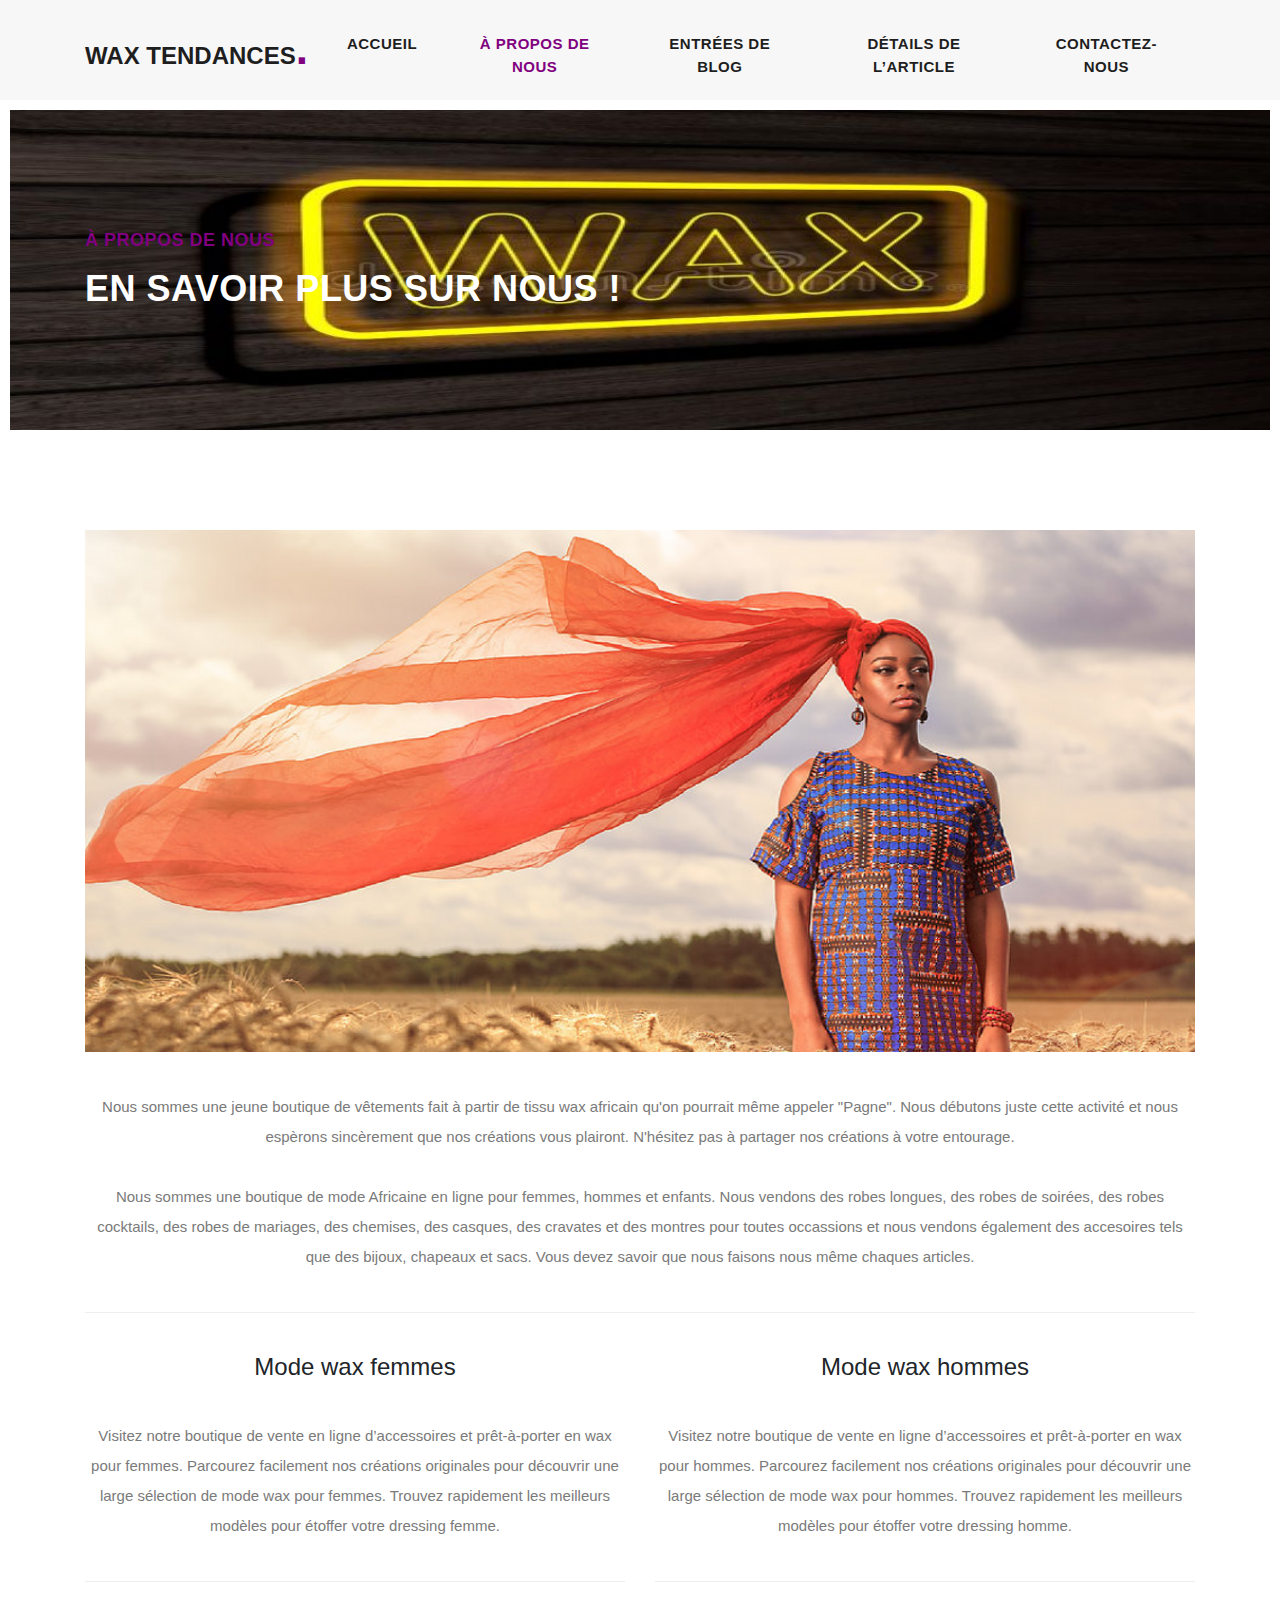
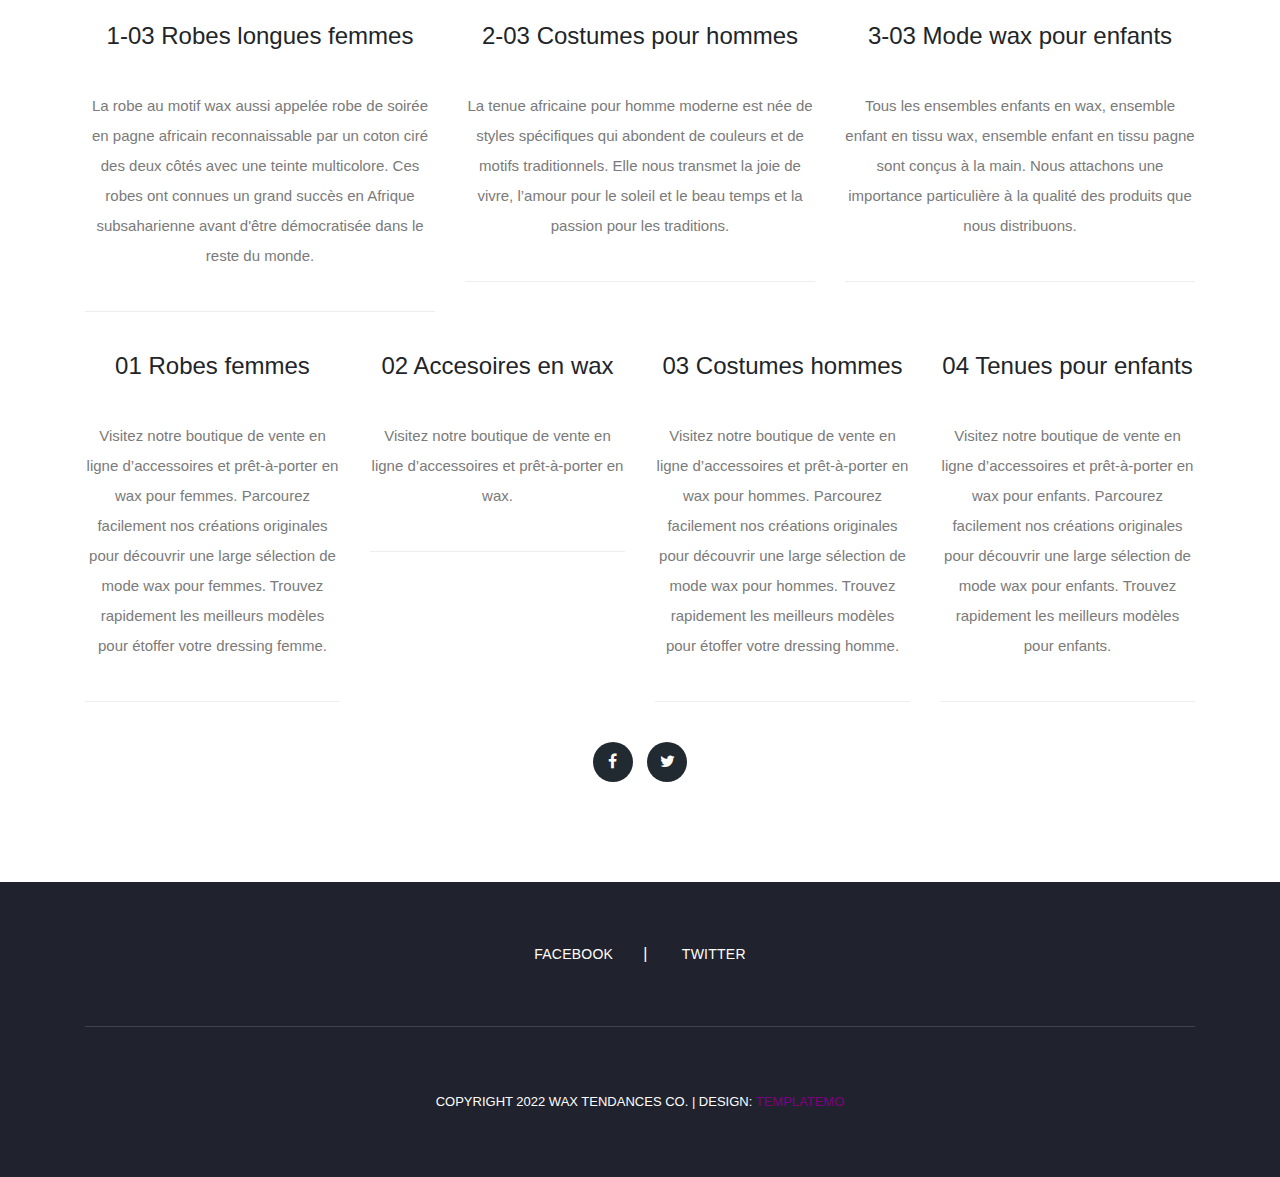
==== commit 0fa7cb8e: "nouveau template" ====
--- a/about.html
+++ b/about.html
@@ -117,15 +117,15 @@
         <div class="row">
           <div class="col-lg-4 col-md-6">
           <h4>1-03 Robes longues femmes</h4>
-          	<p>Visitez notre boutique de vente en ligne d’accessoires et prêt-à-porter en wax pour femmes. Parcourez facilement nos créations originales pour découvrir une large sélection de mode wax pour femmes. Trouvez rapidement les meilleurs modèles pour étoffer votre dressing femme.</p>
+          	<p>La robe au motif wax aussi appelée robe de soirée en pagne africain reconnaissable par un coton ciré des deux côtés avec une teinte multicolore. Ces robes ont connues un grand succès en Afrique subsaharienne avant d'être démocratisée dans le reste du monde.</p>
           </div>
           <div class="col-lg-4 col-md-6">
           <h4>2-03 Costumes pour hommes</h4>
-          	<p>Visitez notre boutique de vente en ligne d’accessoires et prêt-à-porter en wax pour hommes. Parcourez facilement nos créations originales pour découvrir une large sélection de mode wax pour hommes. Trouvez rapidement les meilleurs modèles pour étoffer votre dressing homme.</p>
+          	<p>La tenue africaine pour homme moderne est née de styles spécifiques qui abondent de couleurs et de motifs traditionnels. Elle nous transmet la joie de vivre, l’amour pour le soleil et le beau temps et la passion pour les traditions.</p>
           </div>
           <div class="col-lg-4">
           <h4>3-03 Mode wax pour enfants</h4>
-          	<p>Visitez notre boutique de vente en ligne d’accessoires et prêt-à-porter en wax pour enfants. Parcourez facilement nos créations originales pour découvrir une large sélection de mode wax pour enfants. Trouvez rapidement les meilleurs modèles pour enfants.</p>
+          	<p>Tous les ensembles enfants en wax, ensemble enfant en tissu wax, ensemble enfant en tissu pagne sont conçus à la main. Nous attachons une importance particulière à la qualité des produits que nous distribuons.</p>
           </div>
         </div>
         
@@ -157,8 +157,6 @@
             </ul>
           </div>
         </div>
-        
-        
       </div>
     </section>
 
--- a/assets/css/templatemo-stand-blog.css
+++ b/assets/css/templatemo-stand-blog.css
@@ -7,7 +7,7 @@
 */
 
 body {
-  font-family: 'Roboto', sans-serif;
+  font-family: Verdana, Geneva, Tahoma, sans-serif;
   overflow-x: hidden;
   text-rendering: optimizeLegibility;
   -webkit-font-smoothing: antialiased;
@@ -35,7 +35,7 @@
 
 .main-button a {
 	display: inline-block;
-	background-color: #f48840;
+	background-color: purple;
 	color: #fff;
 	font-size: 13px;
 	font-weight: 500;
@@ -45,7 +45,7 @@
 }
 
 .main-button a:hover {
-	background-color: #fb9857;
+	background-color: plum;
 }
 
 .heading-page {
@@ -63,7 +63,7 @@
 }
 
 .page-heading .text-content h4 {
-	color: #f48840;
+	color: purple;
 	font-size: 18px;
 	text-transform: uppercase;
 	font-weight: 900;
@@ -81,7 +81,7 @@
 
 #preloader {
   overflow: hidden;
-  background: #f48840;
+  background: purple;
   left: 0;
   right: 0;
   top: 0;
@@ -194,7 +194,7 @@
 .background-header .navbar-nav .nav-link.active,
 .background-header .navbar-nav .nav-link.show,
 .background-header .navbar-nav .show>.nav-link {
-	color: #f48840!important;
+	color: purple!important;
 }
 .navbar .navbar-brand {
 	float: 	left;
@@ -214,7 +214,7 @@
 .navbar .navbar-brand h2 em {
 	font-size: 44px;
 	font-style: normal;
-	color: #f48840;
+	color:purple;
 }
 #navbarResponsive {
 	z-index: 999;
@@ -239,14 +239,14 @@
 .navbar .navbar-nav .nav-link.active,
 .navbar .navbar-nav .nav-link.show,
 .navbar .navbar-nav .show>.nav-link {
-	color: #f48840;
+	color:purple;
 }
 .navbar .navbar-toggler-icon {
 	background-image: none;
 }
 .navbar .navbar-toggler {
 	border-color: #fff;
-	background-color: #f48840;	
+	background-color: purple;	
 	height: 46px;
 	outline: none;
 	border-radius: 0px;
@@ -284,11 +284,15 @@
 }
 
 .owl-banner .item .item-content .meta-category span {
-	color: #f48840;
+	color: white;
 	font-size: 18px;
 	text-transform: uppercase;
 	font-weight: 900;
 	letter-spacing: 0.25px;
+}
+
+.owl-banner .item .item-content .meta-category span:hover{
+	color: purple;
 }
 
 .owl-banner .item .item-content h4 {
@@ -323,7 +327,7 @@
 }
 
 .owl-banner .item .item-content ul li a:hover {
-	color: #f48840;
+	color: purple;
 }
 
 .owl-banner .owl-nav {
@@ -373,7 +377,7 @@
 }
 
 .call-to-action .main-content span {
-	color: #f48840;
+	color: purple;
 	font-size: 18px;
 	font-weight: 900;
 	letter-spacing: 0.5px;
@@ -422,7 +426,7 @@
 	text-transform: uppercase;
 	letter-spacing: 0.5px;
 	font-weight: 900;
-	color: #f48840;
+	color: purple;
 }
 
 .blog-posts .down-content h4 {
@@ -470,7 +474,7 @@
 }
 
 .blog-posts .down-content ul.post-info li a:hover {
-	color: #f48840;
+	color: purple;
 }
 
 .blog-posts .down-content p {
@@ -491,7 +495,7 @@
 
 .blog-posts .down-content ul.post-tags li:first-child i,
 .blog-posts .down-content ul.post-share li:first-child i {
-	color: #f48840;
+	color: purple;
 	margin-right: 5px;
 }
 
@@ -510,7 +514,7 @@
 
 .blog-posts .down-content ul.post-tags li a:hover,
 .blog-posts .down-content ul.post-share li a:hover {
-	color: #f48840;
+	color: purple;
 }
 
 .blog-posts .main-button a {
@@ -544,13 +548,13 @@
 }
 
 ul.page-numbers li.active a {
-	background-color: #f48840;
-	border-color: #f48840;
+	background-color:purple;
+	border-color: purple;
 	color: #fff;
 }
 
 ul.page-numbers li a:hover {
-	color: #f48840;
+	color: plum;
 }
 
 .blog-posts .sidebar-heading h2 {
@@ -655,7 +659,7 @@
 
 .blog-posts .submit-comment button {
 	display: inline-block;
-	background-color: #f48840;
+	background-color: purple;
 	color: #fff;
 	font-size: 13px;
 	font-weight: 500;
@@ -667,7 +671,7 @@
 }
 
 .blog-posts .submit-comment button:hover {
-	background-color: #fb9857;
+	background-color: plum;
 }
 
 /* Sidebar */
@@ -732,7 +736,7 @@
 }
 
 .sidebar .recent-posts ul li h5:hover {
-	color: #f48840;
+	color:purple;
 }
 
 .sidebar .recent-posts ul li span {
@@ -831,7 +835,7 @@
 }
 
 footer ul.social-icons li a:hover {
-	color: #f48840;
+	color: purple;
 }
 
 footer p {
@@ -841,11 +845,11 @@
 }
 
 footer p a {
-	color: #f48840;
+	color: purple;
 }
 
 footer p a:hover {
-	color: #f48840;
+	color: plum;
 }
 
 
@@ -904,7 +908,7 @@
 
 .contact-us .contact-form button {
 	display: inline-block;
-	background-color: #f48840;
+	background-color: purple;
 	color: #fff;
 	font-size: 13px;
 	font-weight: 500;
@@ -916,7 +920,7 @@
 }
 
 .contact-us .contact-form button:hover {
-	background-color: #fb9857;
+	background-color: plum;
 }
 
 .contact-us .contact-information {
@@ -986,7 +990,7 @@
 }
 
 .about-us ul li a:hover {
-	background-color: #f48840;
+	background-color: purple;
 }
 
 
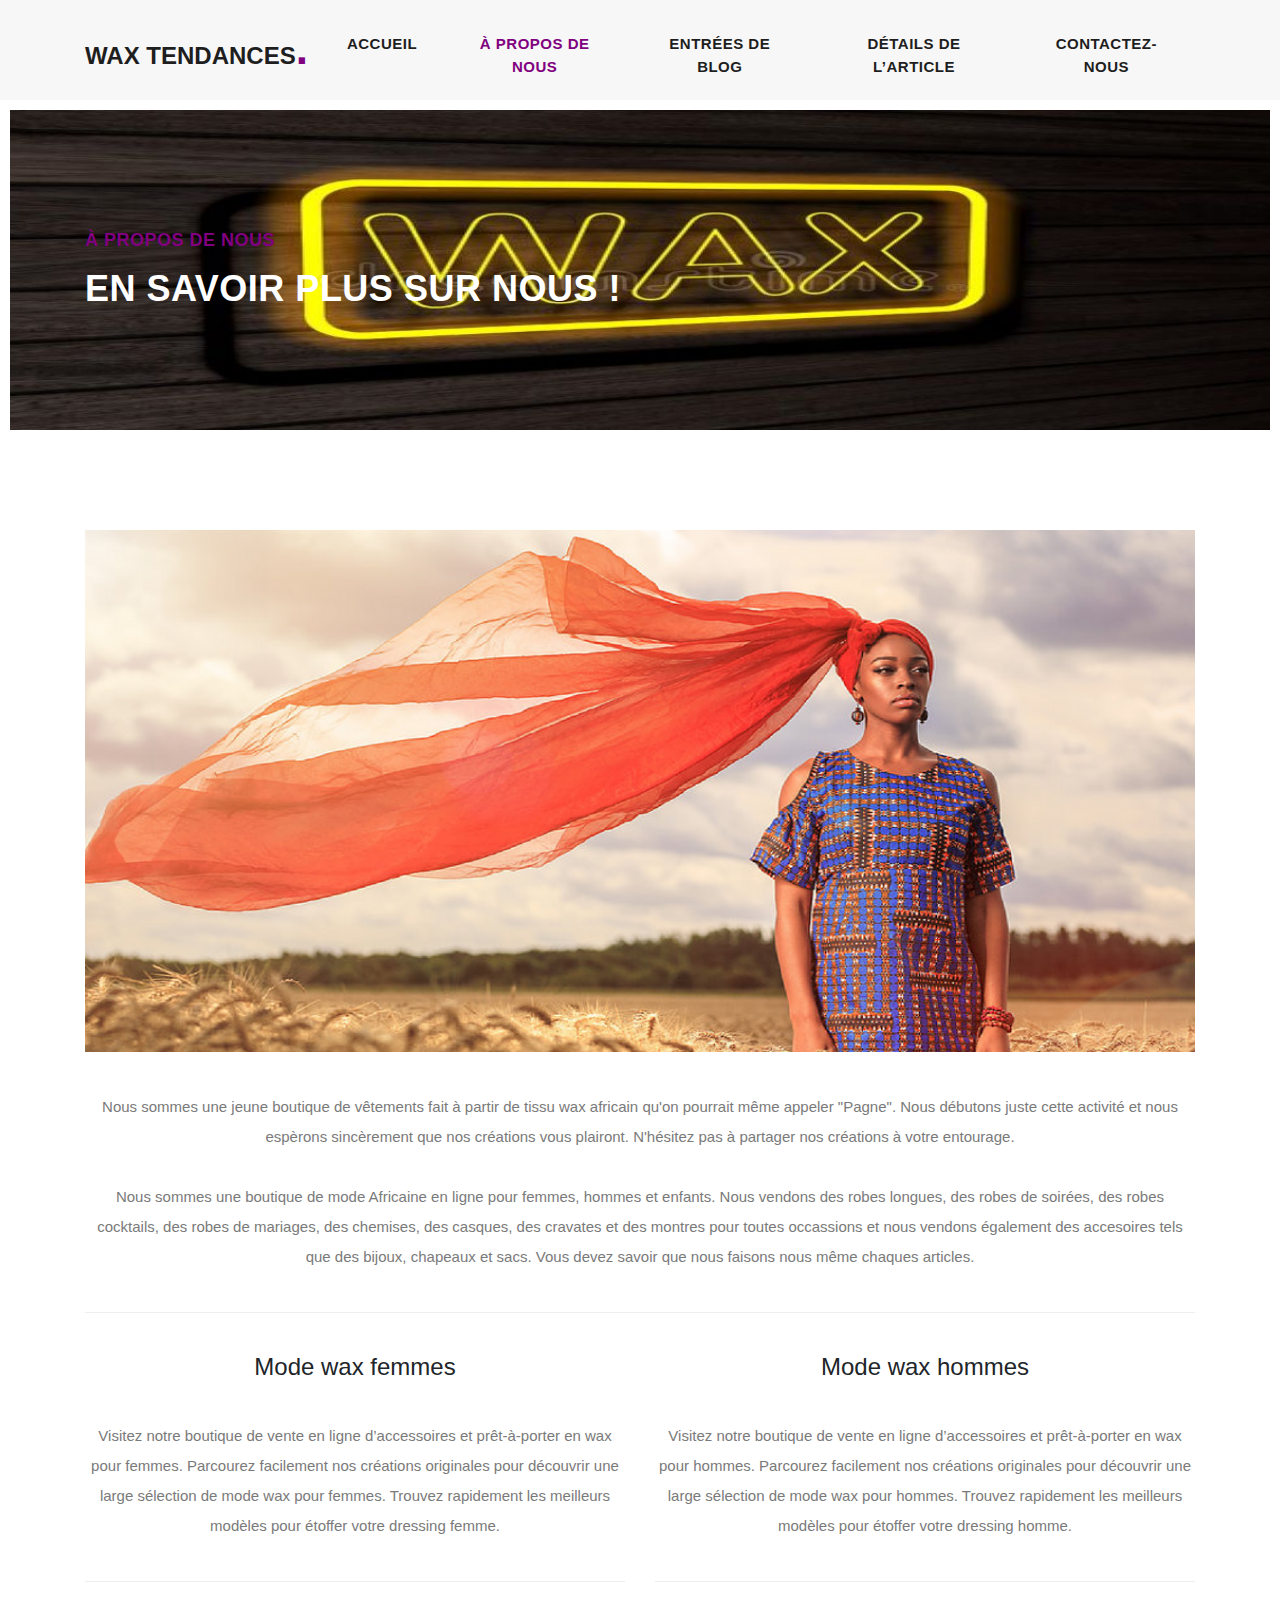
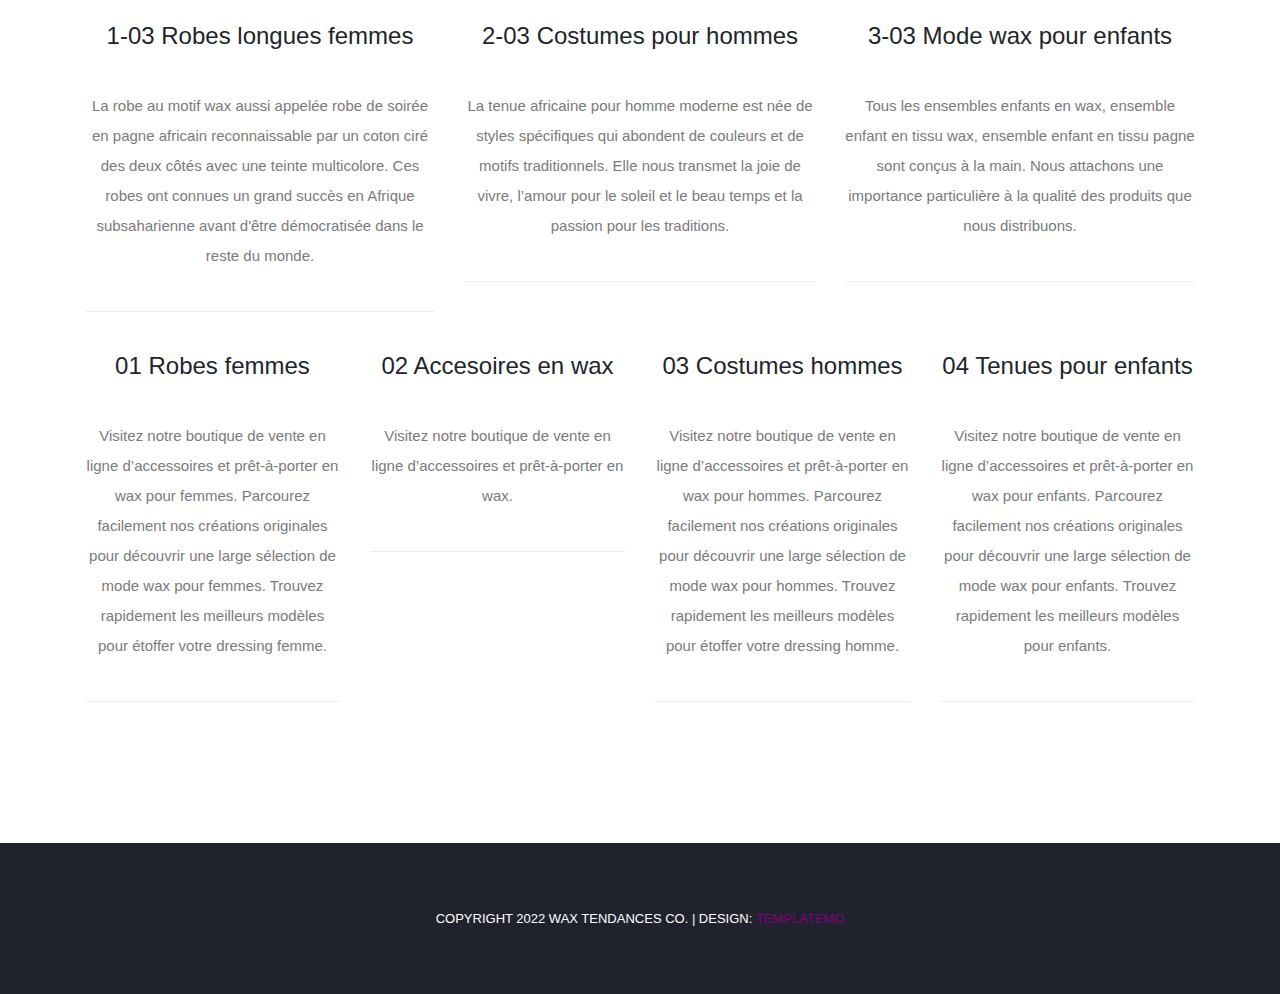
==== commit 46a5fc4a: "deuxieme template" ====
--- a/about.html
+++ b/about.html
@@ -5,8 +5,8 @@
 
     <meta charset="utf-8">
     <meta name="viewport" content="width=device-width, initial-scale=1, shrink-to-fit=no">
-    <meta name="description" content="">
-    <meta name="author" content="TemplateMo">
+    <meta name="description" content="Bienvenue sur Wax tendances. Un blog dédié au tissu Wax">
+    <meta name="author" content="Vetements-zone">
     <link href="https://fonts.googleapis.com/css?family=Roboto:100,100i,300,300i,400,400i,500,500i,700,700i,900,900i&display=swap" rel="stylesheet">
 
     <title>Wax tendances - À propos de la page</title>
@@ -151,9 +151,6 @@
         
         <div class="row">
           <div class="col-lg-12">
-            <ul class="social-icons">
-              <li><a href="#"><i class="fa fa-facebook"></i></a></li>
-              <li><a href="#"><i class="fa fa-twitter"></i></a></li>
             </ul>
           </div>
         </div>
@@ -165,10 +162,6 @@
       <div class="container">
         <div class="row">
           <div class="col-lg-12">
-            <ul class="social-icons">
-              <li><a href="#">Facebook</a></li>
-              <li><a href="#">Twitter</a></li>
-            </ul>
           </div>
           <div class="col-lg-12">
             <div class="copyright-text">
--- a/assets/css/templatemo-stand-blog.css
+++ b/assets/css/templatemo-stand-blog.css
@@ -157,7 +157,10 @@
     opacity: 0;
   }
 }
-
+::selection{
+	background-color: orchid;
+	color: #fff;
+}
 
 /* Header Style */
 header {
@@ -1059,7 +1062,7 @@
 	.navbar .navbar-nav .nav-link.active,
 	.navbar .navbar-nav .nav-link.show,
 	.navbar .navbar-nav .show>.nav-link {
-		color: #f48840!important;
+		color: purple!important;
 		border-bottom: none!important;
 		padding-bottom: 15px;
 	}
